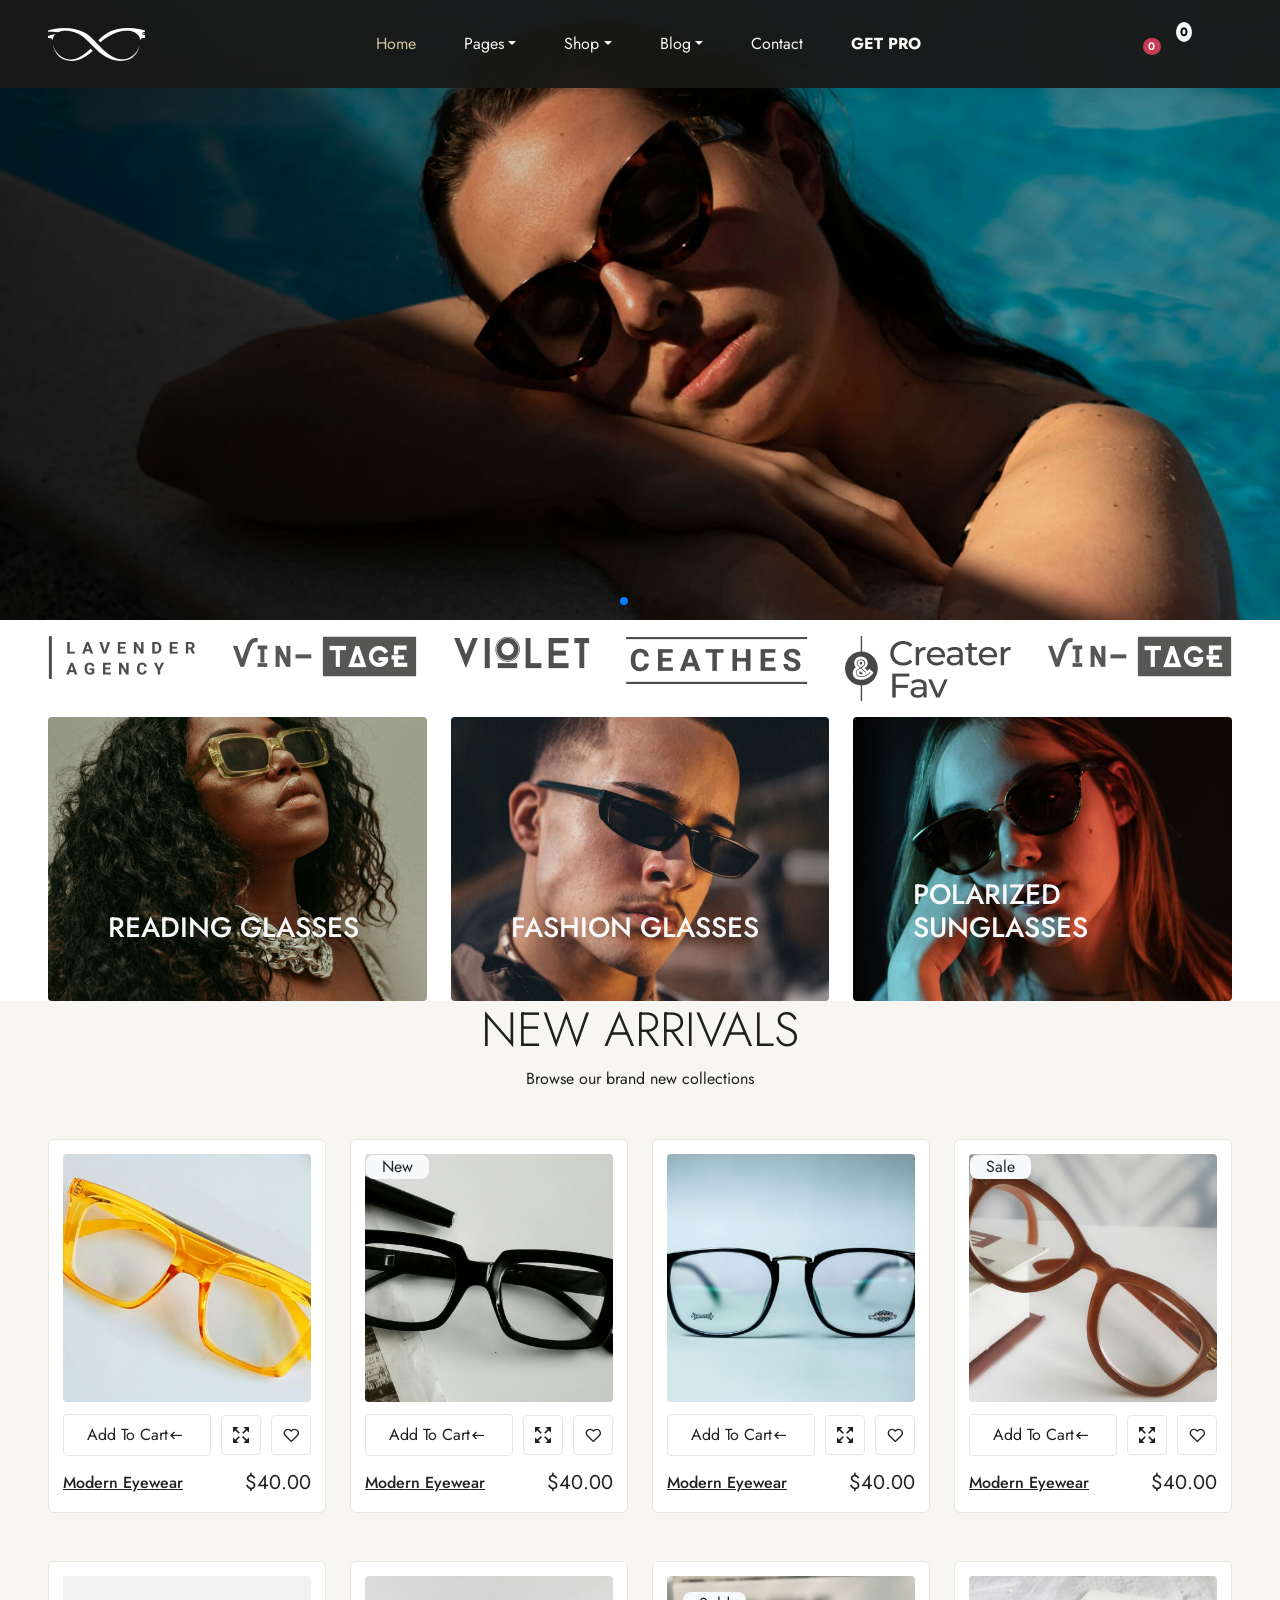
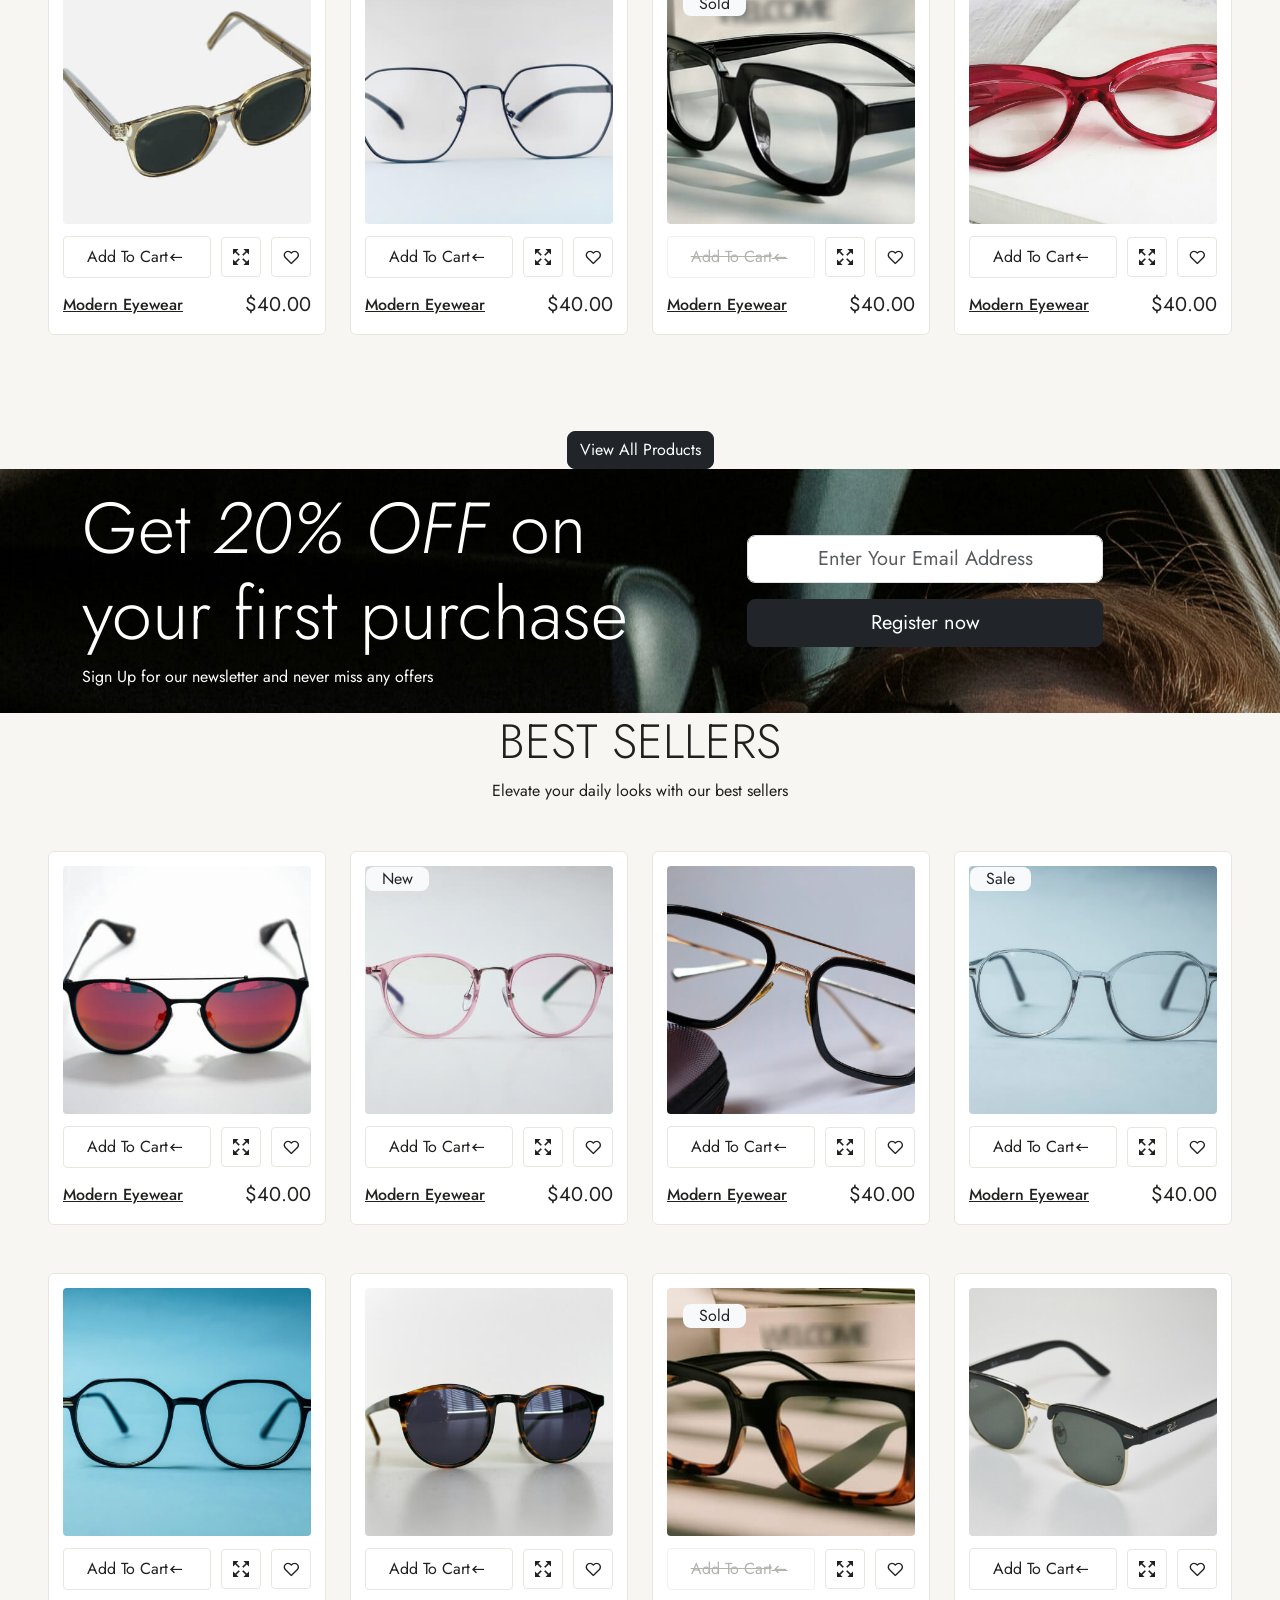
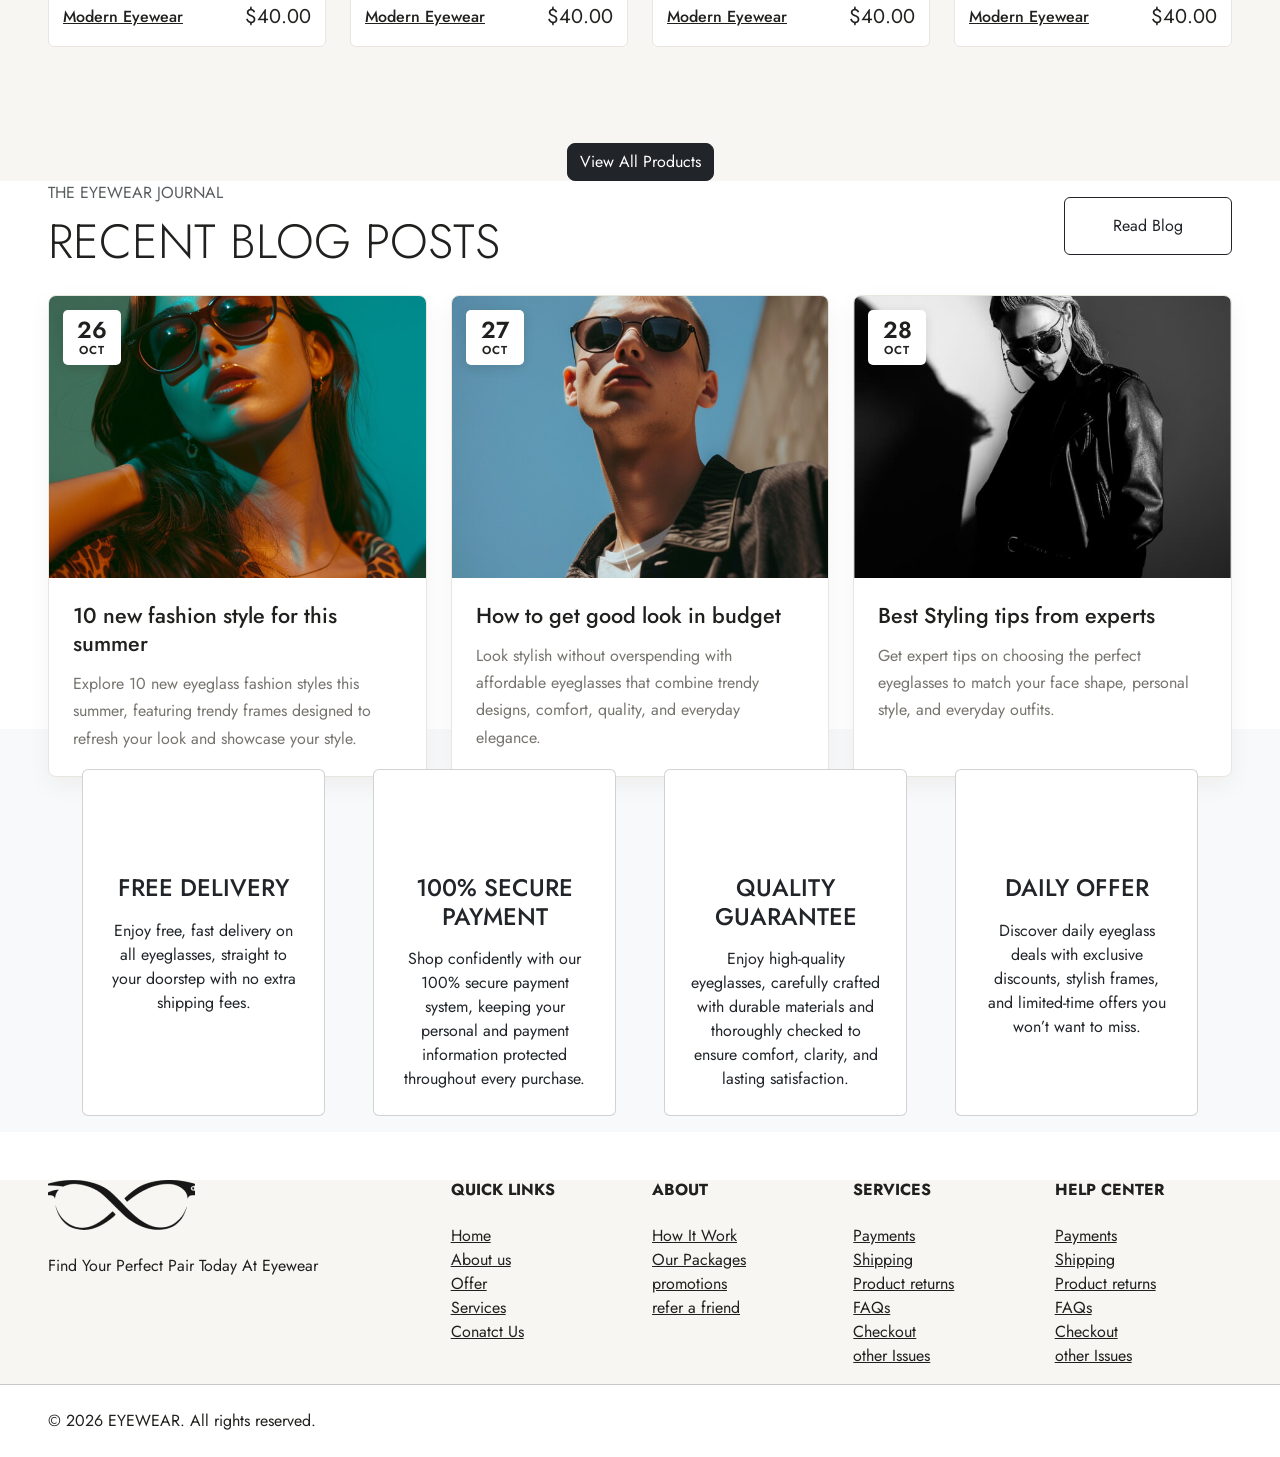
==== index.html @ 6cc141a1 "Refactor code structure for improved readability and maintainability" ====
<!DOCTYPE html>
<html lang="en">

<head>
  <title>Eyewear - eCommerce Eyewear Store HTML Website Template</title>
  <meta charset="utf-8">
  <meta http-equiv="X-UA-Compatible" content="IE=edge">
  <meta name="viewport" content="width=device-width, initial-scale=1.0">
  <meta name="format-detection" content="telephone=no">
  <meta name="apple-mobile-web-app-capable" content="yes">
  <meta name="author" content="templatesjungle">
  <meta name="keywords" content="website templates">
  <meta name="description" content="website templates">
<link rel="stylesheet" href="https://cdn.jsdelivr.net/npm/swiper@9/swiper-bundle.min.css" />

<link rel="stylesheet" type="text/css" href="icomoon/icomoon.css">

<link href="https://cdn.jsdelivr.net/npm/bootstrap@5.3.0-alpha3/dist/css/bootstrap.min.css" rel="stylesheet"
  integrity="sha384-KK94CHFLLe+nY2dmCWGMq91rCGa5gtU4mk92HdvYe+M/SXH301p5ILy+dN9+nJOZ" crossorigin="anonymous">

<link rel="stylesheet" type="text/css" href="css/vendor.css">
<link rel="stylesheet" type="text/css" href="style.css">

<link rel="preconnect" href="https://fonts.googleapis.com">
<link rel="preconnect" href="https://fonts.gstatic.com" crossorigin>
<link href="https://fonts.googleapis.com/css2?family=Jost:ital,wght@0,100..900;1,100..900&family=Marcellus&display=swap"
  rel="stylesheet">

</head>

<body>

  <svg xmlns="http://www.w3.org/2000/svg" style="display: none;">
    <defs>
      <symbol xmlns="http://www.w3.org/2000/svg" id="link" viewBox="0 0 24 24">
        <path fill="currentColor"
          d="M12 19a1 1 0 1 0-1-1a1 1 0 0 0 1 1Zm5 0a1 1 0 1 0-1-1a1 1 0 0 0 1 1Zm0-4a1 1 0 1 0-1-1a1 1 0 0 0 1 1Zm-5 0a1 1 0 1 0-1-1a1 1 0 0 0 1 1Zm7-12h-1V2a1 1 0 0 0-2 0v1H8V2a1 1 0 0 0-2 0v1H5a3 3 0 0 0-3 3v14a3 3 0 0 0 3 3h14a3 3 0 0 0 3-3V6a3 3 0 0 0-3-3Zm1 17a1 1 0 0 1-1 1H5a1 1 0 0 1-1-1v-9h16Zm0-11H4V6a1 1 0 0 1 1-1h1v1a1 1 0 0 0 2 0V5h8v1a1 1 0 0 0 2 0V5h1a1 1 0 0 1 1 1ZM7 15a1 1 0 1 0-1-1a1 1 0 0 0 1 1Zm0 4a1 1 0 1 0-1-1a1 1 0 0 0 1 1Z" />
      </symbol>
      <symbol xmlns="http://www.w3.org/2000/svg" id="arrow-right" viewBox="0 0 24 24">
        <path fill="currentColor"
          d="M17.92 11.62a1 1 0 0 0-.21-.33l-5-5a1 1 0 0 0-1.42 1.42l3.3 3.29H7a1 1 0 0 0 0 2h7.59l-3.3 3.29a1 1 0 0 0 0 1.42a1 1 0 0 0 1.42 0l5-5a1 1 0 0 0 .21-.33a1 1 0 0 0 0-.76Z" />
      </symbol>
      <symbol xmlns="http://www.w3.org/2000/svg" id="category" viewBox="0 0 24 24">
        <path fill="currentColor"
          d="M19 5.5h-6.28l-.32-1a3 3 0 0 0-2.84-2H5a3 3 0 0 0-3 3v13a3 3 0 0 0 3 3h14a3 3 0 0 0 3-3v-10a3 3 0 0 0-3-3Zm1 13a1 1 0 0 1-1 1H5a1 1 0 0 1-1-1v-13a1 1 0 0 1 1-1h4.56a1 1 0 0 1 .95.68l.54 1.64a1 1 0 0 0 .95.68h7a1 1 0 0 1 1 1Z" />
      </symbol>
      <symbol xmlns="http://www.w3.org/2000/svg" id="calendar" viewBox="0 0 24 24">
        <path fill="currentColor"
          d="M19 4h-2V3a1 1 0 0 0-2 0v1H9V3a1 1 0 0 0-2 0v1H5a3 3 0 0 0-3 3v12a3 3 0 0 0 3 3h14a3 3 0 0 0 3-3V7a3 3 0 0 0-3-3Zm1 15a1 1 0 0 1-1 1H5a1 1 0 0 1-1-1v-7h16Zm0-9H4V7a1 1 0 0 1 1-1h2v1a1 1 0 0 0 2 0V6h6v1a1 1 0 0 0 2 0V6h2a1 1 0 0 1 1 1Z" />
      </symbol>
      <symbol xmlns="http://www.w3.org/2000/svg" id="heart" viewBox="0 0 24 24">
        <path fill="currentColor"
          d="M20.16 4.61A6.27 6.27 0 0 0 12 4a6.27 6.27 0 0 0-8.16 9.48l7.45 7.45a1 1 0 0 0 1.42 0l7.45-7.45a6.27 6.27 0 0 0 0-8.87Zm-1.41 7.46L12 18.81l-6.75-6.74a4.28 4.28 0 0 1 3-7.3a4.25 4.25 0 0 1 3 1.25a1 1 0 0 0 1.42 0a4.27 4.27 0 0 1 6 6.05Z" />
      </symbol>
      <symbol xmlns="http://www.w3.org/2000/svg" id="plus" viewBox="0 0 24 24">
        <path fill="currentColor"
          d="M19 11h-6V5a1 1 0 0 0-2 0v6H5a1 1 0 0 0 0 2h6v6a1 1 0 0 0 2 0v-6h6a1 1 0 0 0 0-2Z" />
      </symbol>
      <symbol xmlns="http://www.w3.org/2000/svg" id="minus" viewBox="0 0 24 24">
        <path fill="currentColor" d="M19 11H5a1 1 0 0 0 0 2h14a1 1 0 0 0 0-2Z" />
      </symbol>
      <symbol xmlns="http://www.w3.org/2000/svg" id="cart" viewBox="0 0 24 24">
        <path fill="currentColor"
          d="M8.5 19a1.5 1.5 0 1 0 1.5 1.5A1.5 1.5 0 0 0 8.5 19ZM19 16H7a1 1 0 0 1 0-2h8.491a3.013 3.013 0 0 0 2.885-2.176l1.585-5.55A1 1 0 0 0 19 5H6.74a3.007 3.007 0 0 0-2.82-2H3a1 1 0 0 0 0 2h.921a1.005 1.005 0 0 1 .962.725l.155.545v.005l1.641 5.742A3 3 0 0 0 7 18h12a1 1 0 0 0 0-2Zm-1.326-9l-1.22 4.274a1.005 1.005 0 0 1-.963.726H8.754l-.255-.892L7.326 7ZM16.5 19a1.5 1.5 0 1 0 1.5 1.5a1.5 1.5 0 0 0-1.5-1.5Z" />
      </symbol>
      <symbol xmlns="http://www.w3.org/2000/svg" id="check" viewBox="0 0 24 24">
        <path fill="currentColor"
          d="M18.71 7.21a1 1 0 0 0-1.42 0l-7.45 7.46l-3.13-3.14A1 1 0 1 0 5.29 13l3.84 3.84a1 1 0 0 0 1.42 0l8.16-8.16a1 1 0 0 0 0-1.47Z" />
      </symbol>
      <symbol xmlns="http://www.w3.org/2000/svg" id="trash" viewBox="0 0 24 24">
        <path fill="currentColor"
          d="M10 18a1 1 0 0 0 1-1v-6a1 1 0 0 0-2 0v6a1 1 0 0 0 1 1ZM20 6h-4V5a3 3 0 0 0-3-3h-2a3 3 0 0 0-3 3v1H4a1 1 0 0 0 0 2h1v11a3 3 0 0 0 3 3h8a3 3 0 0 0 3-3V8h1a1 1 0 0 0 0-2ZM10 5a1 1 0 0 1 1-1h2a1 1 0 0 1 1 1v1h-4Zm7 14a1 1 0 0 1-1 1H8a1 1 0 0 1-1-1V8h10Zm-3-1a1 1 0 0 0 1-1v-6a1 1 0 0 0-2 0v6a1 1 0 0 0 1 1Z" />
      </symbol>
      <symbol xmlns="http://www.w3.org/2000/svg" id="star-outline" viewBox="0 0 15 15">
        <path fill="none" stroke="currentColor" stroke-linecap="round" stroke-linejoin="round"
          d="M7.5 9.804L5.337 11l.413-2.533L4 6.674l2.418-.37L7.5 4l1.082 2.304l2.418.37l-1.75 1.793L9.663 11L7.5 9.804Z" />
      </symbol>
      <symbol xmlns="http://www.w3.org/2000/svg" id="star-solid" viewBox="0 0 15 15">
        <path fill="currentColor"
          d="M7.953 3.788a.5.5 0 0 0-.906 0L6.08 5.85l-2.154.33a.5.5 0 0 0-.283.843l1.574 1.613l-.373 2.284a.5.5 0 0 0 .736.518l1.92-1.063l1.921 1.063a.5.5 0 0 0 .736-.519l-.373-2.283l1.574-1.613a.5.5 0 0 0-.283-.844L8.921 5.85l-.968-2.062Z" />
      </symbol>
      <symbol xmlns="http://www.w3.org/2000/svg" id="search" viewBox="0 0 24 24">
        <path fill="currentColor"
          d="M21.71 20.29L18 16.61A9 9 0 1 0 16.61 18l3.68 3.68a1 1 0 0 0 1.42 0a1 1 0 0 0 0-1.39ZM11 18a7 7 0 1 1 7-7a7 7 0 0 1-7 7Z" />
      </symbol>
      <symbol xmlns="http://www.w3.org/2000/svg" id="user" viewBox="0 0 24 24">
        <path fill="currentColor"
          d="M15.71 12.71a6 6 0 1 0-7.42 0a10 10 0 0 0-6.22 8.18a1 1 0 0 0 2 .22a8 8 0 0 1 15.9 0a1 1 0 0 0 1 .89h.11a1 1 0 0 0 .88-1.1a10 10 0 0 0-6.25-8.19ZM12 12a4 4 0 1 1 4-4a4 4 0 0 1-4 4Z" />
      </symbol>
      <symbol xmlns="http://www.w3.org/2000/svg" id="close" viewBox="0 0 15 15">
        <path fill="currentColor"
          d="M7.953 3.788a.5.5 0 0 0-.906 0L6.08 5.85l-2.154.33a.5.5 0 0 0-.283.843l1.574 1.613l-.373 2.284a.5.5 0 0 0 .736.518l1.92-1.063l1.921 1.063a.5.5 0 0 0 .736-.519l-.373-2.283l1.574-1.613a.5.5 0 0 0-.283-.844L8.921 5.85l-.968-2.062Z" />
      </symbol>

    </defs>
  </svg>

  <div class="preloader-wrapper">
    <div class="preloader">
    </div>
  </div>

  <!-- Shopping Cart -->
  <div class="offcanvas offcanvas-end" data-bs-scroll="true" tabindex="-1" id="offcanvasCart"
    aria-labelledby="cart-title">
    <div class="offcanvas-header justify-content-center">
      <button type="button" class="btn-close" data-bs-dismiss="offcanvas" aria-label="Close"></button>
    </div>
    <div class="offcanvas-body">
      <div class="order-md-last">
        <h4 class="d-flex justify-content-between align-items-center mb-4">
          <span id="cart-title" class="text-primary">Your cart</span>
          <span id="cart-count" class="badge bg-primary rounded-circle" aria-label="0 items in cart">0</span>
        </h4>

        <!-- JavaScript will insert cart items here -->
        <ul id="cart-items" class="list-group mb-4"></ul>

        <div class="d-flex justify-content-between mb-3">
          <span class="fw-bold">Total (USD)</span>
          <strong id="cart-total">$0.00</strong>
        </div>

        <button id="checkout-btn" class="w-100 btn btn-dark" type="button">Continue to checkout</button>
      </div>
    </div>
  </div>

  <!-- Simple test payment modal. This does NOT charge a real card. -->
  <div class="modal fade" id="paymentModal" tabindex="-1" aria-labelledby="paymentModalLabel" aria-hidden="true">
    <div class="modal-dialog modal-dialog-centered">
      <div class="modal-content">
        <div class="modal-header">
          <h5 class="modal-title" id="paymentModalLabel">Test Payment</h5>
          <button type="button" class="btn-close" data-bs-dismiss="modal" aria-label="Close"></button>
        </div>
        <div class="modal-body">
          <p class="payment-summary mb-4">
            <span>Amount to pay</span>
            <strong id="payment-total">$0.00</strong>
          </p>
          <label for="payment-amount" class="form-label">Enter payment amount</label>
          <div class="payment-amount-field">
            <span aria-hidden="true">$</span>
            <input type="number" id="payment-amount" class="form-control" min="0.01" step="0.01"
              placeholder="0.00" inputmode="decimal">
          </div>
          <small class="payment-hint text-body-secondary">Test mode: payment succeeds only when the amount exactly matches the cart total.</small>
          <p id="payment-feedback" class="mt-3 mb-0" role="status" aria-live="polite" hidden></p>
        </div>
        <div class="modal-footer">
          <button type="button" class="btn btn-secondary" data-bs-dismiss="modal">Cancel</button>
          <button type="button" id="pay-btn" class="btn btn-dark">Make Payment</button>
        </div>
      </div>
    </div>
  </div>

  <div class="modal fade" id="imageZoomModal" tabindex="-1" aria-labelledby="imageZoomModalLabel" aria-hidden="true">
    <div class="modal-dialog modal-dialog-centered modal-xl">
      <div class="modal-content image-zoom-content">
        <div class="modal-header">
          <h5 class="modal-title" id="imageZoomModalLabel">Product image</h5>
          <button type="button" class="btn-close btn-close-white" data-bs-dismiss="modal" aria-label="Close"></button>
        </div>
        <div class="modal-body">
          <img id="zoomed-product-image" src="" alt="">
        </div>
      </div>
    </div>
  </div>

  <div class="offcanvas offcanvas-end" data-bs-scroll="true" tabindex="-1" id="offcanvasSearch"
    aria-labelledby="Search">
    <div class="offcanvas-header justify-content-center">
      <button type="button" class="btn-close" data-bs-dismiss="offcanvas" aria-label="Close"></button>
    </div>
    <div class="offcanvas-body">

      <div class="order-md-last">
        <h4 class="text-primary text-uppercase mb-3">
          Search
        </h4>
        <div class="search-bar border rounded-2 border-dark-subtle">
          <form id="search-form" class="text-center d-flex align-items-center" action="" method="">
            <input type="text" class="form-control border-0 bg-transparent" placeholder="Search Here" />
            <iconify-icon icon="tabler:search" class="fs-4 me-3"></iconify-icon>
          </form>
        </div>
      </div>
    </div>
  </div>


  <nav class="main-menu d-flex navbar fixed-top navbar-expand-lg py-4 ">
    <div class="container-fluid px-md-5">
      <div class="main-logo d-lg-none">
        <a href="index.html">
          <img src="images/logo.png" alt="logo" class="img-fluid">
        </a>
      </div>

      <button class="navbar-toggler border-0 shadow-none " type="button" data-bs-toggle="offcanvas"
        data-bs-target="#offcanvasNavbar" aria-controls="offcanvasNavbar">
        <span class="navbar-toggler-icon"></span>
      </button>

      <div class="offcanvas offcanvas-end bg-black" tabindex="-1" id="offcanvasNavbar"
        aria-labelledby="offcanvasNavbarLabel">

        <div class="offcanvas-header justify-content-center">
          <button type="button" class="btn-close btn-close-white" data-bs-dismiss="offcanvas"
            aria-label="Close"></button>
        </div>

        <div class="offcanvas-body justify-content-between align-items-center">

          <div class="main-logo">
            <a href="index.html">
              <img src="images/logo.png" alt="logo" class="img-fluid">
            </a>
          </div>

          <ul class="navbar-nav menu-list list-unstyled d-flex gap-md-3 ps-lg-5 mb-0">
            <li class="nav-item">
              <a href="index.html" class="nav-link mx-2 active">Home</a>
            </li>
            <li class="nav-item dropdown">
              <a class="nav-link mx-2 dropdown-toggle" role="button" id="pages-menu" data-bs-toggle="dropdown"
                aria-expanded="false">Pages</a>
              <ul class="dropdown-menu p-3 p-lg-0" aria-labelledby="pages-menu">
                <li><a href="about.html" class="dropdown-item">About Us<span
                      class="badge bg-secondary-subtle text-dark ms-2">PRO</span></a></li>
                <li><a href="cart.html" class="dropdown-item">Cart<span
                      class="badge bg-secondary-subtle text-dark ms-2">PRO</span></a></li>
                <li><a href="wishlist.html" class="dropdown-item">Wishlist<span
                      class="badge bg-secondary-subtle text-dark ms-2">PRO</span></a></li>
                <li><a href="checkout.html" class="dropdown-item">Checkout<span
                      class="badge bg-secondary-subtle text-dark ms-2">PRO</span></a></li>
                <li><a href="contact.html" class="dropdown-item">Contact<span
                      class="badge bg-secondary-subtle text-dark ms-2">PRO</span></a></li>
                <li><a href="faqs.html" class="dropdown-item">FAQs<span
                      class="badge bg-secondary-subtle text-dark ms-2">PRO</span></a></li>
                <li><a href="account.html" class="dropdown-item">Account<span
                      class="badge bg-secondary-subtle text-dark ms-2">PRO</span></a></li>
                <li><a href="thank-you.html" class="dropdown-item">Thankyou<span
                      class="badge bg-secondary-subtle text-dark ms-2">PRO</span></a></li>
                <li><a href="error.html" class="dropdown-item">Error 404<span
                      class="badge bg-secondary-subtle text-dark ms-2">PRO</span></a></li>
                <li><a href="styles.html" class="dropdown-item">Styles<span
                      class="badge bg-secondary-subtle text-dark ms-2">PRO</span></a></li>
              </ul>
            </li>
            <li class="nav-item dropdown">
              <a class="nav-link mx-2 dropdown-toggle" role="button" id="shop-menu" data-bs-toggle="dropdown"
                aria-expanded="false">Shop</a>
              <ul class="dropdown-menu p-3 p-lg-0" aria-labelledby="shop-menu">
                <li><a href="shop.html" class="dropdown-item">Shop<span
                      class="badge bg-secondary-subtle text-dark ms-2">PRO</span></a></li>
                <li><a href="single-product.html" class="dropdown-item">Single Product<span
                      class="badge bg-secondary-subtle text-dark ms-2">PRO</span></a></li>
              </ul>
            </li>
            <li class="nav-item dropdown">
              <a class="nav-link mx-2 dropdown-toggle" role="button" id="blog-menu" data-bs-toggle="dropdown"
                aria-expanded="false">Blog</a>
              <ul class="dropdown-menu p-3 p-lg-0" aria-labelledby="blog-menu">
                <li><a href="blog.html" class="dropdown-item">Blog<span
                      class="badge bg-secondary-subtle text-dark ms-2">PRO</span></a></li>
                <li><a href="single-post.html" class="dropdown-item">Single Post<span
                      class="badge bg-secondary-subtle text-dark ms-2">PRO</span></a></li>
              </ul>
            </li>

            <li class="nav-item">
              <a href="contact.html" class="nav-link mx-2">Contact</a>
            </li>
            <li class="nav-item">
              <a href="https://templatesjungle.gumroad.com/l/eyewear-eyeglasses-ecommerce-website-template"
                class="nav-link fw-bold mx-2" target="_blank">GET PRO</a>
            </li>
          </ul>

          <div class="d-none d-lg-flex justify-content-end">
            <ul class="d-flex justify-content-end list-unstyled m-0">
              <li class="lh-1">
                <a href="account.html" class="mx-3">
                  <iconify-icon icon="healthicons:person" class="fs-4 text-light"></iconify-icon>
                </a>
              </li>
              <li class="lh-1">
                <a href="wishlist.html" class="mx-3 wishlist-count-link" aria-label="Wishlist: 0 items">
                  <iconify-icon icon="mdi:heart" class="fs-4 text-light"></iconify-icon>
                  <span class="wishlist-count-badge" aria-hidden="true">0</span>
                </a>
              </li>

              <li class="lh-1">
                <a href="#" class="mx-3" data-bs-toggle="offcanvas" data-bs-target="#offcanvasCart"
                  aria-controls="offcanvasCart">
                  <iconify-icon icon="mdi:cart" class="fs-4 text-light position-relative"></iconify-icon>
                  <span class="position-absolute translate-middle badge rounded-circle text-black bg-light p-1 cart-count-badge"
                    aria-label="0 items in cart">
                    0
                  </span>
                </a>
              </li>

              <li class="lh-1">
                <a href="#" class="mx-3" data-bs-toggle="offcanvas" data-bs-target="#offcanvasSearch"
                  aria-controls="offcanvasSearch">
                  <iconify-icon icon="tabler:search" class="fs-4 text-light"></iconify-icon>
                </a>
              </li>

            </ul>

          </div>

        </div>
      </div>

    </div>
    <div class="container-fluid px-md-5 d-lg-none">

      <ul class="d-flex justify-content-end list-unstyled m-0 mt-4">
        <li class="lh-1">
          <a href="account.html" class="me-4">
            <iconify-icon icon="healthicons:person" class="fs-4 text-light"></iconify-icon>
          </a>
        </li>
        <li class="lh-1">
          <a href="wishlist.html" class="me-4 wishlist-count-link" aria-label="Wishlist: 0 items">
            <iconify-icon icon="mdi:heart" class="fs-4 text-light"></iconify-icon>
            <span class="wishlist-count-badge" aria-hidden="true">0</span>
          </a>
        </li>

        <li class="lh-1">
          <a href="#" class="me-4" data-bs-toggle="offcanvas" data-bs-target="#offcanvasCart"
            aria-controls="offcanvasCart">
            <iconify-icon icon="mdi:cart" class="fs-4 text-light position-relative"></iconify-icon>
            <span class="position-absolute translate-middle badge rounded-circle text-black bg-light p-1 cart-count-badge"
              aria-label="0 items in cart">
              0
            </span>
          </a>
        </li>

        <li class="lh-1">
          <a href="#" class="me-4" data-bs-toggle="offcanvas" data-bs-target="#offcanvasSearch"
            aria-controls="offcanvasSearch">
            <iconify-icon icon="tabler:search" class="fs-4 text-light"></iconify-icon>
          </a>
        </li>

      </ul>

    </div>
  </nav>

  <section id="hero">
    <div class="swiper slideshow">
      <div class="swiper-wrapper">
        <div class="swiper-slide" style="background-image:url(images/banner1.jpg);">
          <div class="container-fluid px-5 padding-large">
            <div class="row">
              <div class="text-center" data-aos="fade-up" data-aos-delay="300">
                <h2 class="display-1 text-uppercase text-white mt-3">Frame Your Style</h2>
                <p class="text-capitalize text-white fs-5 mb-4">Elevate Your Looks with Spectacular Shades</p>
                <a href="#" class="btn btn-outline-light btn-wrap">
                  Start Shopping
                </a>
              </div>
            </div>
          </div>
        </div>
        <div class="swiper-slide" style="background-image:url(images/banner2.jpg);">
          <div class="container-fluid px-5 padding-large">
            <div class="row">
              <div class="text-center" data-aos="fade-up" data-aos-delay="600">
                <h2 class="display-1 text-uppercase text-white mt-3">Frame Your Style</h2>
                <p class="text-capitalize text-white fs-5 mb-4">Elevate Your Looks with Spectacular Shades</p>
                <a href="#" class="btn btn-outline-light btn-wrap">
                  Start Shopping
                </a>
              </div>
            </div>
          </div>
        </div>
        <div class="swiper-slide" style="background-image:url(images/banner3.jpg);">
          <div class="container-fluid px-5 padding-large">
            <div class="row">
              <div class="text-center" data-aos="fade-up" data-aos-delay="900">
                <h2 class="display-1 text-uppercase text-white mt-3">Frame Your Style</h2>
                <p class="text-capitalize text-white fs-5 mb-4">Elevate Your Looks with Spectacular Shades</p>
                <a href="#" class="btn btn-outline-light btn-wrap">
                  Start Shopping
                </a>
              </div>
            </div>
          </div>
        </div>
      </div>
      <div class="swiper-pagination swiper-pagination-slideshow "></div>

    </div>
  </section>

  <section class="logo-bar">
    <div class="container-fluid px-3 px-md-5 padding-medium">
      <div class="row ">
        <div class="logo-content d-flex flex-wrap justify-content-between">
          <a href="#"> <img src="images/logo1.png" alt="logo" class="logo-image img-fluid my-3"> </a>
          <a href="#"> <img src="images/logo2.png" alt="logo" class="logo-image img-fluid my-3"> </a>
          <a href="#"> <img src="images/logo3.png" alt="logo" class="logo-image img-fluid my-3"> </a>
          <a href="#"> <img src="images/logo4.png" alt="logo" class="logo-image img-fluid my-3"> </a>
          <a href="#"> <img src="images/logo5.png" alt="logo" class="logo-image img-fluid my-3"> </a>
          <a href="#"> <img src="images/logo2.png" alt="logo" class="logo-image img-fluid my-3"> </a>

        </div>
      </div>
    </div>
  </section>

  <section id="category" class="">
    <div class="container-fluid px-3 px-md-5">
      <div class="row">

        <div class="col-md-4 position-relative">
          <div class="z-1 position-absolute bottom-0 start-0 m-3 m-lg-5 ps-4 text-white">
            <h3 class="text-light text-uppercase">Reading Glasses</h3>
          </div>
          <div class="image-holder zoom-effect">
            <a href="single-post.html">
              <img src="images/category1.jpg" alt="img" class="post-image img-fluid">
            </a>
          </div>
        </div>
        <div class="col-md-4 position-relative ">
          <div class="z-1 position-absolute bottom-0 start-0 m-3 m-lg-5 ps-4 text-white">
            <h3 class="text-light text-uppercase">Fashion Glasses</h3>
          </div>
          <div class="image-holder zoom-effect">
            <a href="single-post.html">
              <img src="images/category3.jpg" alt="img" class="post-image img-fluid">
            </a>
          </div>
        </div>
        <div class="col-md-4 position-relative">
          <div class="z-1 position-absolute bottom-0 start-0 m-3 m-lg-5 ps-4 text-white">
            <h3 class="text-light text-uppercase">Polarized Sunglasses</h3>
          </div>
          <div class="image-holder zoom-effect">
            <a href="single-post.html">
              <img src="images/category2.jpg" alt="img" class="post-image img-fluid">
            </a>
          </div>
        </div>

      </div>
    </div>
  </section>

  <section id="new-arrival" class="product-store">
    <div class="container-fluid px-3 px-md-5 padding-medium">
      <h2 class="display-5 fw-light text-uppercase text-center">New Arrivals</h2>
      <p class="text-center mb-4">Browse our brand new collections</p>
      <div class="row">
        <div class="col-md-6 col-lg-3 my-4">
          <div class="product-item">
            <div class="image-holder">
              <img src="images/item15.jpg" alt="Eyewear frames" class="product-image img-fluid">
            </div>
            <div class="cart-concern">
              <div class="cart-button d-flex justify-content-between align-items-center">
                <a href="#" class="btn-wrap cart-link d-flex align-items-center text-capitalize fs-6 ">add to cart <i
                    class="icon icon-arrow-io pe-1"></i>
                </a>
                <a href="single-product.html" class="view-btn mt-1">
                  <i class="icon icon-screen-full"></i>
                </a>
                <a href="#" class="wishlist-btn mt-1">
                  <i class="icon icon-heart"></i>
                </a>
              </div>
            </div>
            <div class="product-detail d-flex justify-content-between align-items-center mt-2">
              <h5 class="product-title mb-0">
                <a href="single-product.html">Modern Eyewear</a>
              </h5>
              <p class="m-0 fs-5 fw-normal">$40.00</p>
            </div>
          </div>
        </div>
        <div class="col-md-6 col-lg-3 my-4">
          <div class="z-1 position-absolute rounded-3 m-3 px-3 py-0 fs-6 bg-light text-dark">
            New
          </div>
          <div class="product-item">
            <div class="image-holder">
              <img src="images/item14.jpg" alt="Eyewear frames" class="product-image img-fluid">
            </div>
            <div class="cart-concern">
              <div class="cart-button d-flex justify-content-between align-items-center">
                <a href="#" class="btn-wrap cart-link d-flex align-items-center text-capitalize fs-6 ">add to cart <i
                    class="icon icon-arrow-io pe-1"></i>
                </a>
                <a href="single-product.html" class="view-btn mt-1">
                  <i class="icon icon-screen-full"></i>
                </a>
                <a href="#" class="wishlist-btn mt-1">
                  <i class="icon icon-heart"></i>
                </a>
              </div>
            </div>
            <div class="product-detail d-flex justify-content-between align-items-center mt-2">
              <h5 class="product-title mb-0">
                <a href="single-product.html">Modern Eyewear</a>
              </h5>
              <p class="m-0 fs-5 fw-normal">$40.00</p>
            </div>
          </div>
        </div>
        <div class="col-md-6 col-lg-3 my-4">
          <div class="product-item">
            <div class="image-holder">
              <img src="images/item6.jpg" alt="Eyewear frames" class="product-image img-fluid">
            </div>
            <div class="cart-concern">
              <div class="cart-button d-flex justify-content-between align-items-center">
                <a href="#" class="btn-wrap cart-link d-flex align-items-center text-capitalize fs-6 ">add to cart <i
                    class="icon icon-arrow-io pe-1"></i>
                </a>
                <a href="single-product.html" class="view-btn mt-1">
                  <i class="icon icon-screen-full"></i>
                </a>
                <a href="#" class="wishlist-btn mt-1">
                  <i class="icon icon-heart"></i>
                </a>
              </div>
            </div>
            <div class="product-detail d-flex justify-content-between align-items-center mt-2">
              <h5 class="product-title mb-0">
                <a href="single-product.html">Modern Eyewear</a>
              </h5>
              <p class="m-0 fs-5 fw-normal">$40.00</p>
            </div>
          </div>
        </div>
        <div class="col-md-6 col-lg-3 my-4">
          <div class="z-1 position-absolute rounded-3 m-3 px-3 bg-light text-dark">
            Sale
          </div>
          <div class="product-item">
            <div class="image-holder">
              <img src="images/item13.jpg" alt="Eyewear frames" class="product-image img-fluid">
            </div>
            <div class="cart-concern">
              <div class="cart-button d-flex justify-content-between align-items-center">
                <a href="#" class="btn-wrap cart-link d-flex align-items-center text-capitalize fs-6 ">add to cart <i
                    class="icon icon-arrow-io pe-1"></i>
                </a>
                <a href="single-product.html" class="view-btn mt-1">
                  <i class="icon icon-screen-full"></i>
                </a>
                <a href="#" class="wishlist-btn mt-1">
                  <i class="icon icon-heart"></i>
                </a>
              </div>
            </div>
            <div class="product-detail d-flex justify-content-between align-items-center mt-2">
              <h5 class="product-title mb-0">
                <a href="single-product.html">Modern Eyewear</a>
              </h5>
              <p class="m-0 fs-5 fw-normal">$40.00</p>
            </div>
          </div>
        </div>
        <div class="col-md-6 col-lg-3 my-4">
          <div class="product-item">
            <div class="image-holder">
              <img src="images/item1.jpg" alt="Eyewear frames" class="product-image img-fluid">
            </div>
            <div class="cart-concern">
              <div class="cart-button d-flex justify-content-between align-items-center">
                <a href="#" class="btn-wrap cart-link d-flex align-items-center text-capitalize fs-6 ">add to cart <i
                    class="icon icon-arrow-io pe-1"></i>
                </a>
                <a href="single-product.html" class="view-btn mt-1">
                  <i class="icon icon-screen-full"></i>
                </a>
                <a href="#" class="wishlist-btn mt-1">
                  <i class="icon icon-heart"></i>
                </a>
              </div>
            </div>
            <div class="product-detail d-flex justify-content-between align-items-center mt-2">
              <h5 class="product-title mb-0">
                <a href="single-product.html">Modern Eyewear</a>
              </h5>
              <p class="m-0 fs-5 fw-normal">$40.00</p>
            </div>
          </div>
        </div>
        <div class="col-md-6 col-lg-3 my-4">
          <div class="product-item">
            <div class="image-holder">
              <img src="images/item5.jpg" alt="Eyewear frames" class="product-image img-fluid">
            </div>
            <div class="cart-concern">
              <div class="cart-button d-flex justify-content-between align-items-center">
                <a href="#" class="btn-wrap cart-link d-flex align-items-center text-capitalize fs-6 ">add to cart <i
                    class="icon icon-arrow-io pe-1"></i>
                </a>
                <a href="single-product.html" class="view-btn mt-1">
                  <i class="icon icon-screen-full"></i>
                </a>
                <a href="#" class="wishlist-btn mt-1">
                  <i class="icon icon-heart"></i>
                </a>
              </div>
            </div>
            <div class="product-detail d-flex justify-content-between align-items-center mt-2">
              <h5 class="product-title mb-0">
                <a href="single-product.html">Modern Eyewear</a>
              </h5>
              <p class="m-0 fs-5 fw-normal">$40.00</p>
            </div>
          </div>
        </div>
        <div class="col-md-6 col-lg-3 my-4">
          <div class="product-item">
            <div class="z-1 position-absolute rounded-3 m-3 px-3 bg-light text-dark">
              Sold
            </div>
          
            <div class="image-holder">
              <img src="images/item12.jpg" alt="Eyewear frames" class="product-image img-fluid">
            </div>
            <div class="cart-concern">
              <div class="cart-button d-flex justify-content-between align-items-center">
                <a href="#" class="btn-wrap cart-link d-flex align-items-center text-capitalize fs-6 ">add to cart <i
                    class="icon icon-arrow-io pe-1"></i>
                </a>
                <a href="single-product.html" class="view-btn mt-1">
                  <i class="icon icon-screen-full"></i>
                </a>
                <a href="#" class="wishlist-btn mt-1">
                  <i class="icon icon-heart"></i>
                </a>
              </div>
            </div>
            <div class="product-detail d-flex justify-content-between align-items-center mt-2">
              <h5 class="product-title mb-0">
                <a href="single-product.html">Modern Eyewear</a>
              </h5>
              <p class="m-0 fs-5 fw-normal">$40.00</p>
            </div>
          </div>
        </div>
        <div class="col-md-6 col-lg-3 my-4">
          <div class="product-item">
            <div class="image-holder">
              <img src="images/item16.jpg" alt="Eyewear frames" class="product-image img-fluid">
            </div>
            <div class="cart-concern">
              <div class="cart-button d-flex justify-content-between align-items-center">
                <a href="#" class="btn-wrap cart-link d-flex align-items-center text-capitalize fs-6 ">add to cart <i
                    class="icon icon-arrow-io pe-1"></i>
                </a>
                <a href="single-product.html" class="view-btn mt-1">
                  <i class="icon icon-screen-full"></i>
                </a>
                <a href="#" class="wishlist-btn mt-1">
                  <i class="icon icon-heart"></i>
                </a>
              </div>
            </div>
            <div class="product-detail d-flex justify-content-between align-items-center mt-2">
              <h5 class="product-title mb-0">
                <a href="single-product.html">Modern Eyewear</a>
              </h5>
              <p class="m-0 fs-5 fw-normal">$40.00</p>
            </div>
          </div>
        </div>
      </div>
      <div class="text-center mt-5 pt-4">
        <button type="submit" class="btn btn-dark rounded-3">View All Products</button>
      </div>
    </div>
  </section>

  <section id="register" style="background-image:url(images/background-img.jpg);">
    <div class="container padding-medium">
      <div class="row banner-content align-items-center padding-medium">
        <div class="col-md-6">
          <h2 class="display-2 text-white mt-3">Get <span> <em>20% OFF</em> </span> on your first purchase</h2>
          <p class="text-white mb-4">Sign Up for our newsletter and never miss any offers</p>
        </div>
        <div class="col-md-4 offset-md-1">
          <form>
            <div class="mb-3">
              <input type="email" class="form-control form-control-lg rounded-3 text-center" name="email" id="email"
                placeholder="Enter Your Email Address">
            </div>
            <div class="d-grid gap-2">
              <button type="submit" class="btn btn-dark btn-lg rounded-3">Register now</button>
            </div>
          </form>
        </div>

      </div>
    </div>
  </section>

  <section id="best-seller" class="product-store">
    <div class="container-fluid px-3 px-md-5 padding-medium">
      <h2 class="display-5 fw-light text-uppercase text-center">Best Sellers</h2>
      <p class="text-center mb-4">Elevate your daily looks with our best sellers</p>
      <div class="row">
        <div class="col-md-6 col-lg-3 my-4">
          <div class="product-item">
            <div class="image-holder" style="width: 100%; height: 100%;">
              <img src="images/item2.jpg" alt="Eyewear frames" class="product-image img-fluid">
            </div>
            <div class="cart-concern">
              <div class="cart-button d-flex justify-content-between align-items-center">
                <a href="#" class="btn-wrap cart-link d-flex align-items-center text-capitalize fs-6 ">add to cart <i
                    class="icon icon-arrow-io pe-1"></i>
                </a>
                <a href="single-product.html" class="view-btn mt-1">
                  <i class="icon icon-screen-full"></i>
                </a>
                <a href="#" class="wishlist-btn mt-1">
                  <i class="icon icon-heart"></i>
                </a>
              </div>
            </div>
            <div class="product-detail d-flex justify-content-between align-items-center mt-2">
              <h5 class="product-title mb-0">
                <a href="single-product.html">Modern Eyewear</a>
              </h5>
              <p class="m-0 fs-5 fw-normal">$40.00</p>
            </div>
          </div>
        </div>
        <div class="col-md-6 col-lg-3 my-4">
          <div class="z-1 position-absolute rounded-3 m-3 px-3 py-0 fs-6 bg-light text-dark">
            New
          </div>
          <div class="product-item">
            <div class="image-holder">
              <img src="images/item9.jpg" alt="Eyewear frames" class="product-image img-fluid">
            </div>
            <div class="cart-concern">
              <div class="cart-button d-flex justify-content-between align-items-center">
                <a href="#" class="btn-wrap cart-link d-flex align-items-center text-capitalize fs-6 ">add to cart <i
                    class="icon icon-arrow-io pe-1"></i>
                </a>
                <a href="single-product.html" class="view-btn mt-1">
                  <i class="icon icon-screen-full"></i>
                </a>
                <a href="#" class="wishlist-btn mt-1">
                  <i class="icon icon-heart"></i>
                </a>
              </div>
            </div>
            <div class="product-detail d-flex justify-content-between align-items-center mt-2">
              <h5 class="product-title mb-0">
                <a href="single-product.html">Modern Eyewear</a>
              </h5>
              <p class="m-0 fs-5 fw-normal">$40.00</p>
            </div>
          </div>
        </div>
        <div class="col-md-6 col-lg-3 my-4">
          <div class="product-item">
            <div class="image-holder">
              <img src="images/item10.jpg" alt="Eyewear frames" class="product-image img-fluid">
            </div>
            <div class="cart-concern">
              <div class="cart-button d-flex justify-content-between align-items-center">
                <a href="#" class="btn-wrap cart-link d-flex align-items-center text-capitalize fs-6 ">add to cart <i
                    class="icon icon-arrow-io pe-1"></i>
                </a>
                <a href="single-product.html" class="view-btn mt-1">
                  <i class="icon icon-screen-full"></i>
                </a>
                <a href="#" class="wishlist-btn mt-1">
                  <i class="icon icon-heart"></i>
                </a>
              </div>
            </div>
            <div class="product-detail d-flex justify-content-between align-items-center mt-2">
              <h5 class="product-title mb-0">
                <a href="single-product.html">Modern Eyewear</a>
              </h5>
              <p class="m-0 fs-5 fw-normal">$40.00</p>
            </div>
          </div>
        </div>
        <div class="col-md-6 col-lg-3 my-4">
          <div class="z-1 position-absolute rounded-3 m-3 px-3 bg-light text-dark">
            Sale
          </div>
          <div class="product-item">
            <div class="image-holder">
              <img src="images/item8.jpg" alt="Eyewear frames" class="product-image img-fluid">
            </div>
            <div class="cart-concern">
              <div class="cart-button d-flex justify-content-between align-items-center">
                <a href="#" class="btn-wrap cart-link d-flex align-items-center text-capitalize fs-6 ">add to cart <i
                    class="icon icon-arrow-io pe-1"></i>
                </a>
                <a href="single-product.html" class="view-btn mt-1">
                  <i class="icon icon-screen-full"></i>
                </a>
                <a href="#" class="wishlist-btn mt-1">
                  <i class="icon icon-heart"></i>
                </a>
              </div>
            </div>
            <div class="product-detail d-flex justify-content-between align-items-center mt-2">
              <h5 class="product-title mb-0">
                <a href="single-product.html">Modern Eyewear</a>
              </h5>
              <p class="m-0 fs-5 fw-normal">$40.00</p>
            </div>
          </div>
        </div>
        <div class="col-md-6 col-lg-3 my-4">
          <div class="product-item">
            <div class="image-holder">
              <img src="images/item7.jpg" alt="Eyewear frames" class="product-image img-fluid">
            </div>
            <div class="cart-concern">
              <div class="cart-button d-flex justify-content-between align-items-center">
                <a href="#" class="btn-wrap cart-link d-flex align-items-center text-capitalize fs-6 ">add to cart <i
                    class="icon icon-arrow-io pe-1"></i>
                </a>
                <a href="single-product.html" class="view-btn mt-1">
                  <i class="icon icon-screen-full"></i>
                </a>
                <a href="#" class="wishlist-btn mt-1">
                  <i class="icon icon-heart"></i>
                </a>
              </div>
            </div>
            <div class="product-detail d-flex justify-content-between align-items-center mt-2">
              <h5 class="product-title mb-0">
                <a href="single-product.html">Modern Eyewear</a>
              </h5>
              <p class="m-0 fs-5 fw-normal">$40.00</p>
            </div>
          </div>
        </div>
        <div class="col-md-6 col-lg-3 my-4">
          <div class="product-item">
            <div class="image-holder">
              <img src="images/item4.jpg" alt="Eyewear frames" class="product-image img-fluid">
            </div>
            <div class="cart-concern">
              <div class="cart-button d-flex justify-content-between align-items-center">
                <a href="#" class="btn-wrap cart-link d-flex align-items-center text-capitalize fs-6 ">add to cart <i
                    class="icon icon-arrow-io pe-1"></i>
                </a>
                <a href="single-product.html" class="view-btn mt-1">
                  <i class="icon icon-screen-full"></i>
                </a>
                <a href="#" class="wishlist-btn mt-1">
                  <i class="icon icon-heart"></i>
                </a>
              </div>
            </div>
            <div class="product-detail d-flex justify-content-between align-items-center mt-2">
              <h5 class="product-title mb-0">
                <a href="single-product.html">Modern Eyewear</a>
              </h5>
              <p class="m-0 fs-5 fw-normal">$40.00</p>
            </div>
          </div>
        </div>
        <div class="col-md-6 col-lg-3 my-4">
          <div class="product-item">
            <div class="z-1 position-absolute rounded-3 m-3 px-3 bg-light text-dark">
              Sold
            </div>
            <div class="image-holder">
              <img src="images/item11.jpg" alt="Eyewear frames" class="product-image img-fluid">
            </div>
            <div class="cart-concern">
              <div class="cart-button d-flex justify-content-between align-items-center">
                <a href="#" class="btn-wrap cart-link d-flex align-items-center text-capitalize fs-6 ">add to cart <i
                    class="icon icon-arrow-io pe-1"></i>
                </a>
                <a href="single-product.html" class="view-btn mt-1">
                  <i class="icon icon-screen-full"></i>
                </a>
                <a href="#" class="wishlist-btn mt-1">
                  <i class="icon icon-heart"></i>
                </a>
              </div>
            </div>
            <div class="product-detail d-flex justify-content-between align-items-center mt-2">
              <h5 class="product-title mb-0">
                <a href="single-product.html">Modern Eyewear</a>
              </h5>
              <p class="m-0 fs-5 fw-normal">$40.00</p>
            </div>
          </div>
        </div>
        <div class="col-md-6 col-lg-3 my-4">
          <div class="product-item">
            <div class="image-holder">
              <img src="images/item3.jpg" alt="Eyewear frames" class="product-image img-fluid">
            </div>
            <div class="cart-concern">
              <div class="cart-button d-flex justify-content-between align-items-center">
                <a href="#" class="btn-wrap cart-link d-flex align-items-center text-capitalize fs-6 ">add to cart <i
                    class="icon icon-arrow-io pe-1"></i>
                </a>
                <a href="single-product.html" class="view-btn mt-1">
                  <i class="icon icon-screen-full"></i>
                </a>
                <a href="#" class="wishlist-btn mt-1">
                  <i class="icon icon-heart"></i>
                </a>
              </div>
            </div>
            <div class="product-detail d-flex justify-content-between align-items-center mt-2">
              <h5 class="product-title mb-0">
                <a href="single-product.html">Modern Eyewear</a>
              </h5>
              <p class="m-0 fs-5 fw-normal">$40.00</p>
            </div>
          </div>
        </div>

      </div>
      <div class="text-center mt-5 pt-4">
        <button type="submit" class="btn btn-dark rounded-3">View All Products</button>
      </div>
    </div>
  </section>

  <section id="blog" aria-labelledby="blog-heading">
    <div class="container-fluid px-3 px-md-5 padding-medium">
      <div class="section-header d-md-flex justify-content-between align-items-center mb-4">
        <div>
          <p class="text-uppercase text-body-secondary mb-2">The Eyewear Journal</p>
          <h2 id="blog-heading" class="display-5 fw-light text-uppercase mb-0">Recent Blog Posts</h2>
        </div>
        <a href="blog.html" class="btn btn-outline-dark py-3 px-5 mt-3 mt-md-0">
          Read Blog
        </a>
      </div>
      <div class="row g-4">
        <div class="col-md-4">
          <article class="card blog-card h-100">
            <div class="blog-image-wrap">
              <a href="single-post.html" aria-label="Read: 10 new fashion style for this summer">
                <img src="images/blog5.jpg" class="img-fluid" alt="Eyewear fashion inspiration">
              </a>
              <time class="blog-date" datetime="2026-10-26"><span>26</span><span>OCT</span></time>
            </div>
            <div class="card-body">
              <a href="single-post.html" class="blog-title-link">
                <h3 class="card-title">10 new fashion style for this summer</h3>
              </a>
              <p class="blog-paragraph fs-6 mb-0">Explore 10 new eyeglass fashion styles this summer, featuring trendy frames designed to refresh your look and showcase your style.</p>
            </div>
          </article>
        </div>
        <div class="col-md-4">
          <article class="card blog-card h-100">
            <div class="blog-image-wrap">
              <a href="single-post.html" aria-label="Read: How to get good look in budget">
                <img src="images/blog2.jpg" class="img-fluid" alt="Stylish eyeglasses at an affordable price">
              </a>
              <time class="blog-date" datetime="2026-10-27"><span>27</span><span>OCT</span></time>
            </div>
            <div class="card-body">
              <a href="single-post.html" class="blog-title-link">
                <h3 class="card-title">How to get good look in budget</h3>
              </a>
              <p class="blog-paragraph fs-6 mb-0">Look stylish without overspending with affordable eyeglasses that combine trendy designs, comfort, quality, and everyday elegance.</p>
            </div>
          </article>
        </div>
        <div class="col-md-4">
          <article class="card blog-card h-100">
            <div class="blog-image-wrap">
              <a href="single-post.html" aria-label="Read: Best Styling tips from experts">
                <img src="images/blog1.jpg" class="img-fluid" alt="Eyeglasses styled for everyday outfits">
              </a>
              <time class="blog-date" datetime="2026-10-28"><span>28</span><span>OCT</span></time>
            </div>
            <div class="card-body">
              <a href="single-post.html" class="blog-title-link">
                <h3 class="card-title">Best Styling tips from experts</h3>
              </a>
              <p class="blog-paragraph fs-6 mb-0">Get expert tips on choosing the perfect eyeglasses to match your face shape, personal style, and everyday outfits.</p>
            </div>
          </article>
        </div>
      </div>
    </div>
  </section>

  <section id="service" class="bg-light padding-medium">
    <div class="container">
      <div class="row g-md-5 pt-4">
        <div class="col-md-3 my-3">
          <div class="card">
            <div>
              <iconify-icon class="service-icon text-black display-4" icon="ci:shopping-cart-02"></iconify-icon>
            </div>
            <h4 class="text-uppercase py-3 m-0">Free Delivery</h4>
              <div class="card-text">
                <p class="blog-paragraph fs-6">Enjoy free, fast delivery on all eyeglasses, straight to your doorstep with no extra shipping fees.</p>
              </div>
          </div>
        </div>
        <div class="col-md-3 my-3">
          <div class="card">
            <div>
              <iconify-icon class="service-icon text-black display-4" icon="tdesign:secured"></iconify-icon>
            </div>
            <h4 class="text-uppercase py-3 m-0">100% secure payment</h4>
              <div class="card-text">
                <p class="blog-paragraph fs-6">Shop confidently with our 100% secure payment system, keeping your personal and payment information protected throughout every purchase.</p>
              </div>
          </div>
        </div>
        <div class="col-md-3 my-3">
          <div class="card">
            <div>
              <iconify-icon class="service-icon text-black display-4" icon="la:award"></iconify-icon>
            </div>
            <h4 class="text-uppercase py-3 m-0">Quality guarantee</h4>
              <div class="card-text">
                <p class="blog-paragraph fs-6">Enjoy high-quality eyeglasses, carefully crafted with durable materials and thoroughly checked to ensure comfort, clarity, and lasting satisfaction.</p>
              </div>
          </div>
        </div>
        <div class="col-md-3 my-3">
          <div class="card">
            <div>
              <iconify-icon class="service-icon text-black display-4" icon="solar:dollar-outline"></iconify-icon>
            </div>
            <h4 class="text-uppercase py-3 m-0">Daily Offer</h4>
              <div class="card-text">
                <p class="blog-paragraph fs-6">Discover daily eyeglass deals with exclusive discounts, stylish frames, and limited-time offers you won’t want to miss.</p>
              </div>
          </div>
        </div>

      </div>
    </div>
  </section>

  <footer id="footer">
    <div class="container-fluid px-3 px-md-5  padding-medium">
      <div class="row mt-5">
        <div class="col-md-4">
          <div class="footer-menu">
            <img src="images/logo-dark.png" alt="logo">
            <p class="mt-4">Find Your Perfect Pair Today At Eyewear</p>
            <div class="social-links mt-4">
              <ul class="d-flex list-unstyled gap-3">
                <li class="social">
                  <a href="#">
                    <iconify-icon class="social-icon fs-4  me-4" icon="ri:facebook-fill"></iconify-icon>
                  </a>
                </li>
                <li class="social">
                  <a href="#">
                    <iconify-icon class="social-icon fs-4  me-4" icon="ri:twitter-fill"></iconify-icon>
                  </a>
                </li>
                <li class="social">
                  <a href="#">
                    <iconify-icon class="social-icon fs-4  me-4" icon="ri:pinterest-fill"></iconify-icon>
                  </a>
                </li>
                <li class="social">
                  <a href="#">
                    <iconify-icon class="social-icon fs-4  me-4" icon="ri:instagram-fill"></iconify-icon>
                  </a>
                </li>
                <li class="social">
                  <a href="#">
                    <iconify-icon class="social-icon fs-4  me-4" icon="ri:youtube-fill"></iconify-icon>
                  </a>
                </li>

              </ul>
            </div>
          </div>
        </div>
        <div class="col-md-2">
          <div class="footer-menu">
            <h6 class="text-uppercase fw-bold  mb-4">Quick Links</h6>
            <ul class="menu-list list-unstyled">
              <li class="menu-item">
                <a href="#" class="footer-link">Home</a>
              </li>
              <li class="menu-item">
                <a href="#" class="footer-link">About us</a>
              </li>
              <li class="menu-item">
                <a href="#" class="footer-link">Offer </a>
              </li>
              <li class="menu-item">
                <a href="#" class="footer-link">Services</a>
              </li>
              <li class="menu-item">
                <a href="#" class="footer-link">Conatct Us</a>
              </li>
            </ul>
          </div>
        </div>
        <div class="col-md-2">
          <div class="footer-menu">
            <h6 class="text-uppercase fw-bold  mb-4">About</h6>
            <ul class="menu-list list-unstyled">
              <li class="menu-item">
                <a href="#" class="footer-link">How It Work</a>
              </li>
              <li class="menu-item">
                <a href="#" class="footer-link">Our Packages</a>
              </li>
              <li class="menu-item">
                <a href="#" class="footer-link">promotions</a>
              </li>
              <li class="menu-item">
                <a href="#" class="footer-link">refer a friend</a>
              </li>
            </ul>
          </div>
        </div>
        <div class="col-md-2">
          <div class="footer-menu">
            <h6 class="text-uppercase fw-bold  mb-4">Services</h6>
            <ul class="menu-list list-unstyled">
              <li class="menu-item">
                <a href="#" class="footer-link">Payments</a>
              </li>
              <li class="menu-item">
                <a href="#" class="footer-link">Shipping</a>
              </li>
              <li class="menu-item">
                <a href="#" class="footer-link">Product returns </a>
              </li>
              <li class="menu-item">
                <a href="#" class="footer-link">FAQs</a>
              </li>
              <li class="menu-item">
                <a href="#" class="footer-link">Checkout</a>
              </li>
              <li class="menu-item">
                <a href="#" class="footer-link">other Issues</a>
              </li>
            </ul>
          </div>
        </div>
        <div class="col-md-2">
          <div class="footer-menu">
            <h6 class="text-uppercase fw-bold  mb-4">Help Center</h6>
            <ul class="menu-list list-unstyled">
              <li class="menu-item">
                <a href="#" class="footer-link">Payments</a>
              </li>
              <li class="menu-item">
                <a href="#" class="footer-link">Shipping</a>
              </li>
              <li class="menu-item">
                <a href="#" class="footer-link">Product returns </a>
              </li>
              <li class="menu-item">
                <a href="#" class="footer-link">FAQs</a>
              </li>
              <li class="menu-item">
                <a href="#" class="footer-link">Checkout</a>
              </li>
              <li class="menu-item">
                <a href="#" class="footer-link">other Issues</a>
              </li>
            </ul>
          </div>
        </div>

      </div>
    </div>
  </footer>

  <div id="footer-bottom">
    <hr class="m-0">
    <div class="container-fluid  px-3 px-md-5 py-2">
      <div class="row mt-3">
        <div class="col-md-6 copyright">
          <p class="secondary-font">© 2026 EYEWEAR. All rights reserved.</p>
        </div>
      </div>
    </div>
  </div>


  <script src="https://cdn.jsdelivr.net/npm/swiper@9/swiper-bundle.min.js"></script>
  <script src="https://cdn.jsdelivr.net/npm/bootstrap@5.3.0-alpha3/dist/js/bootstrap.bundle.min.js"
    integrity="sha384-ENjdO4Dr2bkBIFxQpeoTz1HIcje39Wm4jDKdf19U8gI4ddQ3GYNS7NTKfAdVQSZe"
    crossorigin="anonymous"></script>
  <script src="https://code.iconify.design/iconify-icon/1.0.7/iconify-icon.min.js"></script>
  <script src="script-cart-payment.js"></script>
</body>

</html>
---- icomoon/icomoon.css ----
@font-face {
  font-family: 'icomoon';
  src:  url('fonts/icomoon.eot?y7j3bk');
  src:  url('fonts/icomoon.eot?y7j3bk#iefix') format('embedded-opentype'),
    url('fonts/icomoon.ttf?y7j3bk') format('truetype'),
    url('fonts/icomoon.woff?y7j3bk') format('woff'),
    url('fonts/icomoon.svg?y7j3bk#icomoon') format('svg');
  font-weight: normal;
  font-style: normal;
  font-display: block;
}

[class^="icon-"], [class*=" icon-"] {
  /* use !important to prevent issues with browser extensions that change fonts */
  font-family: 'icomoon' !important;
  speak: never;
  font-style: normal;
  font-weight: normal;
  font-variant: normal;
  text-transform: none;
  line-height: 1;

  /* Better Font Rendering =========== */
  -webkit-font-smoothing: antialiased;
  -moz-osx-font-smoothing: grayscale;
}

.icon-chevron-down:before {
  content: "\e908";
}
.icon-mail:before {
  content: "\e914";
}
.icon-map-pin:before {
  content: "\e915";
}
.icon-phone:before {
  content: "\e916";
}
.icon-play:before {
  content: "\e917";
}
.icon-shopping-cart:before {
  content: "\e913";
}
.icon-add:before {
  content: "\e90b";
}
.icon-remove:before {
  content: "\e912";
}
.icon-tags1:before {
  content: "\e90c";
}
.icon-arrow-io:before {
  content: "\e90a";
}
.icon-chevron-left:before {
  content: "\e90d";
}
.icon-chevron-right:before {
  content: "\e90e";
}
.icon-help_outline:before {
  content: "\e90f";
}
.icon-return:before {
  content: "\e906";
}
.icon-user:before {
  content: "\e907";
}
.icon-search:before {
  content: "\e905";
}
.icon-heart:before {
  content: "\e902";
}
.icon-truck:before {
  content: "\e903";
}
.icon-cancel:before {
  content: "\e904";
}
.icon-close:before {
  content: "\e909";
}
.icon-arrow-left:before {
  content: "\e900";
}
.icon-arrow-right:before {
  content: "\e901";
}
.icon-screen-full:before {
  content: "\e910";
}
.icon-right-quote:before {
  content: "\e911";
}
.icon-linkedin2:before {
  content: "\eaca";
}
.icon-instagram:before {
  content: "\ea92";
}
.icon-star-empty:before {
  content: "\e9d7";
}
.icon-star-half:before {
  content: "\e9d8";
}
.icon-star-full:before {
  content: "\e9d9";
}
.icon-tags:before {
  content: "\f02c";
}
.icon-twitter:before {
  content: "\f099";
}
.icon-facebook:before {
  content: "\f09a";
}
.icon-facebook-f:before {
  content: "\f09a";
}
.icon-bars:before {
  content: "\f0c9";
}
.icon-navicon:before {
  content: "\f0c9";
}
.icon-reorder:before {
  content: "\f0c9";
}
.icon-youtube-play:before {
  content: "\f16a";
}
.icon-behance-square:before {
  content: "\f1b5";
}
.icon-pinterest-p:before {
  content: "\f231";
}
---- style.css ----
:root {
  --ink: #20201e;
  --muted: #77746f;
  --paper: #f7f6f2;
  --line: #e8e6df;
}

body {
  color: var(--ink);
  background: #fff;
  font-family: "Jost", sans-serif;
}

a {
  color: inherit;
}

.main-menu {
  background: rgba(24, 24, 23, 0.96);
  box-shadow: 0 4px 18px rgb(0 0 0 / 10%);
}

.main-menu .nav-link {
  color: #f8f7f3;
}

.main-menu .nav-link:hover,
.main-menu .nav-link.active {
  color: #d3c6a2;
}

.main-logo img {
  max-height: 42px;
  width: auto;
}

#hero .swiper-slide {
  min-height: 620px;
  background-position: center;
  background-size: cover;
}

#hero .swiper-slide > .container-fluid {
  display: flex;
  min-height: 620px;
  align-items: center;
  justify-content: center;
  background: linear-gradient(90deg, rgb(0 0 0 / 35%), transparent 85%);
}

#category .image-holder {
  overflow: hidden;
  border-radius: 4px;
  background: var(--paper);
}

#category .post-image {
  width: 100%;
  aspect-ratio: 4 / 3;
  object-fit: cover;
}

.product-store {
  background: var(--paper);
}

.product-store .row > [class*="col-"] {
  position: relative;
}

.product-item {
  display: flex;
  flex-direction: column;
  height: 100%;
  padding: 14px;
  border: 1px solid var(--line);
  border-radius: 6px;
  background: #fff;
  transition: box-shadow 180ms ease, transform 180ms ease;
}

.product-item:hover {
  transform: translateY(-3px);
  box-shadow: 0 12px 28px rgb(30 28 22 / 8%);
}

.product-item .image-holder {
  overflow: hidden;
  border-radius: 4px;
  background: var(--paper);
}

.product-item .product-image {
  display: block;
  width: 100%;
  aspect-ratio: 1 / 1;
  object-fit: cover;
}

.product-item .cart-concern {
  position: static;
  inset: auto;
  display: block;
  width: 100%;
  height: auto;
  padding: 12px 0 0;
  transform: none;
  background: transparent;
  opacity: 1;
  visibility: visible;
}

.product-item .cart-button {
  width: 100%;
  min-height: 40px;
  gap: 10px;
}

.product-item .cart-link {
  flex: 1;
  justify-content: center;
  min-height: 40px;
  padding: 8px 10px;
  border: 1px solid var(--line);
  border-radius: 4px;
}

.product-item .view-btn,
.product-item .wishlist-btn {
  display: inline-flex;
  width: 40px;
  height: 40px;
  flex: 0 0 40px;
  align-items: center;
  justify-content: center;
  margin-top: 0 !important;
  border: 1px solid var(--line);
  border-radius: 4px;
  text-decoration: none;
}

.product-item .wishlist-btn {
  color: var(--ink);
  transition: color 160ms ease, background-color 160ms ease;
}

.product-item .wishlist-btn:hover,
.product-item .wishlist-btn.is-liked {
  color: #c43d52;
  background: #fff1f3;
}

.wishlist-count-link {
  position: relative;
  display: inline-flex;
}

.wishlist-count-badge {
  position: absolute;
  top: -0.45rem;
  right: -0.55rem;
  display: grid;
  min-width: 1.1rem;
  height: 1.1rem;
  padding: 0 0.25rem;
  place-items: center;
  border-radius: 999px;
  color: #fff;
  background: #c43d52;
  font-size: 0.68rem;
  font-weight: 600;
  line-height: 1;
}

.product-item .product-detail {
  margin-top: 12px !important;
  gap: 12px;
}

.product-item .product-title {
  font-size: 1rem;
}

.product-item .product-detail p {
  white-space: nowrap;
}

.product-item .cart-link {
  color: var(--ink);
  text-decoration: none;
}

.product-item .cart-link:hover {
  color: var(--muted);
}

.product-item .cart-link[aria-disabled="true"] {
  color: var(--muted);
  cursor: not-allowed;
  opacity: 0.55;
  text-decoration: line-through;
}

.cart-item {
  display: flex;
  align-items: center;
  gap: 12px;
  padding: 14px 0;
  border-right: 0;
  border-left: 0;
}

.cart-item-image {
  width: 64px;
  height: 64px;
  flex: 0 0 64px;
  border-radius: 4px;
  background: var(--paper);
  object-fit: cover;
}

.cart-item-details {
  min-width: 0;
  flex: 1;
}

.cart-item-details h6 {
  overflow-wrap: anywhere;
}

.cart-quantity {
  display: flex;
  align-items: center;
  gap: 10px;
  margin-top: 8px;
}

.quantity-value {
  min-width: 20px;
  text-align: center;
}

.cart-item-actions {
  display: flex;
  flex-direction: column;
  align-items: flex-end;
  gap: 8px;
  white-space: nowrap;
}

#checkout-btn:disabled {
  cursor: not-allowed;
  opacity: 0.55;
}

#paymentModal {
  --bs-modal-border-radius: 10px;
  --bs-modal-header-border-width: 0;
  --bs-modal-footer-border-width: 0;
}

#paymentModal .modal-content {
  overflow: hidden;
  border: 1px solid var(--line);
  box-shadow: 0 24px 70px rgb(0 0 0 / 18%);
  font-family: "Jost", sans-serif;
}

#paymentModal .modal-header {
  padding: 1.5rem 1.5rem 0.75rem;
}

#paymentModal .modal-title {
  color: var(--ink);
  font-family: "Marcellus", serif;
  font-size: 1.5rem;
  letter-spacing: 0.02em;
}

#paymentModal .modal-body {
  padding: 1rem 1.5rem 1.25rem;
}

#paymentModal .payment-summary {
  display: flex;
  align-items: center;
  justify-content: space-between;
  gap: 1rem;
  padding: 1rem 1.1rem;
  border: 1px solid var(--line);
  border-radius: 6px;
  color: var(--muted);
  background: var(--paper);
  font-size: 0.95rem;
}

#paymentModal .payment-summary strong {
  color: var(--ink);
  font-size: 1.5rem;
  font-weight: 600;
  font-variant-numeric: tabular-nums;
}

#paymentModal .form-label {
  margin-bottom: 0.5rem;
  color: var(--ink);
  font-size: 0.95rem;
  font-weight: 500;
}

#paymentModal #payment-amount {
  min-height: 48px;
  border-color: var(--line);
  font-size: 1.05rem;
  font-variant-numeric: tabular-nums;
}

#paymentModal .payment-amount-field {
  position: relative;
}

#paymentModal .payment-amount-field > span {
  position: absolute;
  z-index: 2;
  top: 50%;
  left: 0.9rem;
  color: var(--muted);
  font-size: 1.05rem;
  transform: translateY(-50%);
}

#paymentModal .payment-amount-field #payment-amount {
  padding-left: 2rem;
}

#paymentModal #payment-amount:focus {
  border-color: #a59a7f;
  box-shadow: 0 0 0 0.2rem rgb(165 154 127 / 18%);
}

#paymentModal .payment-hint {
  display: block;
  margin-top: 0.65rem;
  line-height: 1.55;
}

#paymentModal #payment-feedback {
  font-weight: 500;
  line-height: 1.5;
}

#paymentModal #payment-feedback.payment-success {
  display: flex;
  align-items: center;
  gap: 0.75rem;
  padding: 0.9rem 1rem;
  border: 1px solid #b8e5cd;
  border-radius: 7px;
  color: #176b43;
  background: #eaf8f0;
  animation: payment-success-in 220ms ease-out;
}

#paymentModal #payment-feedback.payment-success::before {
  display: grid;
  width: 2rem;
  height: 2rem;
  flex: 0 0 2rem;
  place-items: center;
  border-radius: 50%;
  color: #fff;
  background: #24945f;
  content: "✓";
  font-size: 1.2rem;
  font-weight: 700;
}

@keyframes payment-success-in {
  from {
    opacity: 0;
    transform: translateY(5px);
  }

  to {
    opacity: 1;
    transform: translateY(0);
  }
}

#paymentModal .modal-footer {
  gap: 0.5rem;
  padding: 0 1.5rem 1.5rem;
}

#paymentModal .modal-footer .btn {
  min-height: 44px;
  padding-inline: 1.25rem;
  font-weight: 500;
}

#imageZoomModal .image-zoom-content {
  overflow: hidden;
  border: 0;
  border-radius: 8px;
  background: #171715;
}

#imageZoomModal .modal-header {
  border: 0;
}

#imageZoomModal .modal-title {
  color: #fff;
  font-family: "Marcellus", serif;
}

#imageZoomModal .modal-body {
  display: grid;
  min-height: 240px;
  padding: 0 1rem 1rem;
  place-items: center;
}

#imageZoomModal #zoomed-product-image {
  display: block;
  width: 100%;
  max-height: 75vh;
  border-radius: 4px;
  object-fit: contain;
}

#blog .card {
  overflow: hidden;
  border: 1px solid var(--line);
  border-radius: 8px;
  background: #fff;
  box-shadow: 0 8px 24px rgb(30 28 22 / 5%);
  transition: transform 180ms ease, box-shadow 180ms ease;
}

#blog .blog-card:hover {
  transform: translateY(-4px);
  box-shadow: 0 14px 30px rgb(30 28 22 / 10%);
}

#blog .blog-image-wrap {
  position: relative;
  overflow: hidden;
  background: var(--paper);
}

#blog .blog-image-wrap a {
  display: block;
}

#blog .blog-image-wrap img {
  display: block;
  width: 100%;
  aspect-ratio: 4 / 3;
  object-fit: cover;
  transition: transform 220ms ease;
}

#blog .blog-card:hover .blog-image-wrap img {
  transform: scale(1.03);
}

#blog .blog-date {
  position: absolute;
  top: 14px;
  left: 14px;
  display: flex;
  min-width: 58px;
  flex-direction: column;
  align-items: center;
  padding: 7px 10px;
  border-radius: 5px;
  color: var(--ink);
  background: #fff;
  box-shadow: 0 3px 12px rgb(0 0 0 / 12%);
  font-size: 0.72rem;
  font-weight: 600;
  letter-spacing: 0.08em;
  line-height: 1.2;
}

#blog .blog-date span:first-child {
  font-size: 1.45rem;
  letter-spacing: 0;
}

#blog .blog-card .card-body {
  display: flex;
  flex: 1;
  flex-direction: column;
  padding: 1.5rem;
}

#blog .blog-title-link {
  color: var(--ink);
  text-decoration: none;
}

#blog .blog-title-link:hover {
  color: var(--muted);
}

#blog .card-title {
  margin-bottom: 0.75rem;
  font-size: 1.35rem;
  line-height: 1.3;
}

#blog .blog-paragraph {
  color: var(--muted);
  line-height: 1.7;
}

footer {
  background: var(--paper);
}

#service .row {
  align-items: stretch;
}

#service .row > [class*="col-"] {
  display: flex;
}

#service .card {
  display: flex;
  width: 100%;
  height: 100%;
  align-items: center;
  padding: 1.5rem;
  text-align: center;
}

#service .service-icon {
  display: block;
  min-height: 4rem;
}

#service h4 {
  display: flex;
  min-height: 3.5rem;
  align-items: center;
  justify-content: center;
}

#service .card-text {
  display: flex;
  flex: 1;
  align-items: flex-start;
}

#service .card-text p {
  margin-bottom: 0;
}

@media (max-width: 767.98px) {
  #paymentModal .modal-header {
    padding: 1.25rem 1.25rem 0.75rem;
  }

  #paymentModal .modal-body {
    padding: 0.75rem 1.25rem 1rem;
  }

  #paymentModal .modal-footer {
    padding: 0 1.25rem 1.25rem;
  }

  #hero .swiper-slide,
  #hero .swiper-slide > .container-fluid {
    min-height: 480px;
  }

  #hero h2 {
    font-size: clamp(2.5rem, 12vw, 4rem);
  }

  #blog .blog-card .card-body {
    padding: 1.25rem;
  }

  .product-item {
    padding: 10px;
  }
}

@media (prefers-reduced-motion: reduce) {
  *,
  *::before,
  *::after {
    scroll-behavior: auto !important;
    transition-duration: 0.01ms !important;
    animation-duration: 0.01ms !important;
  }
}
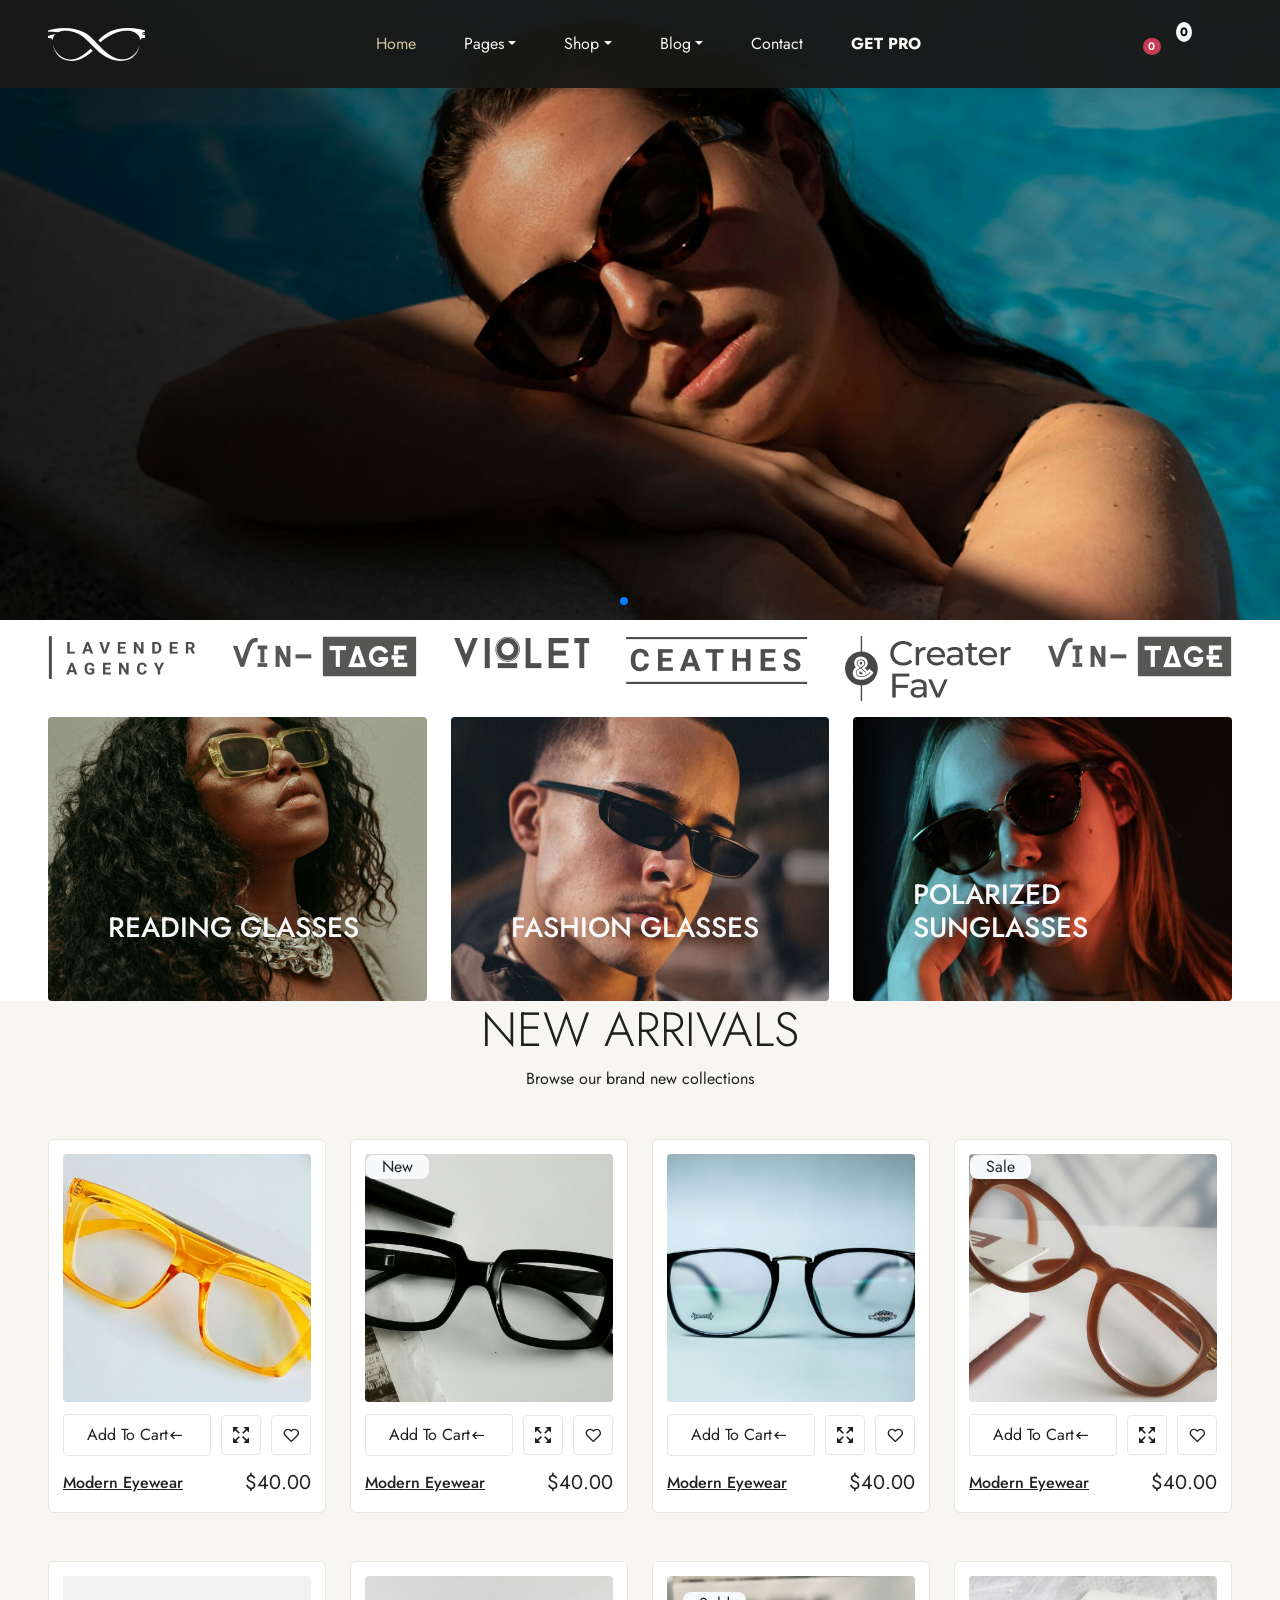
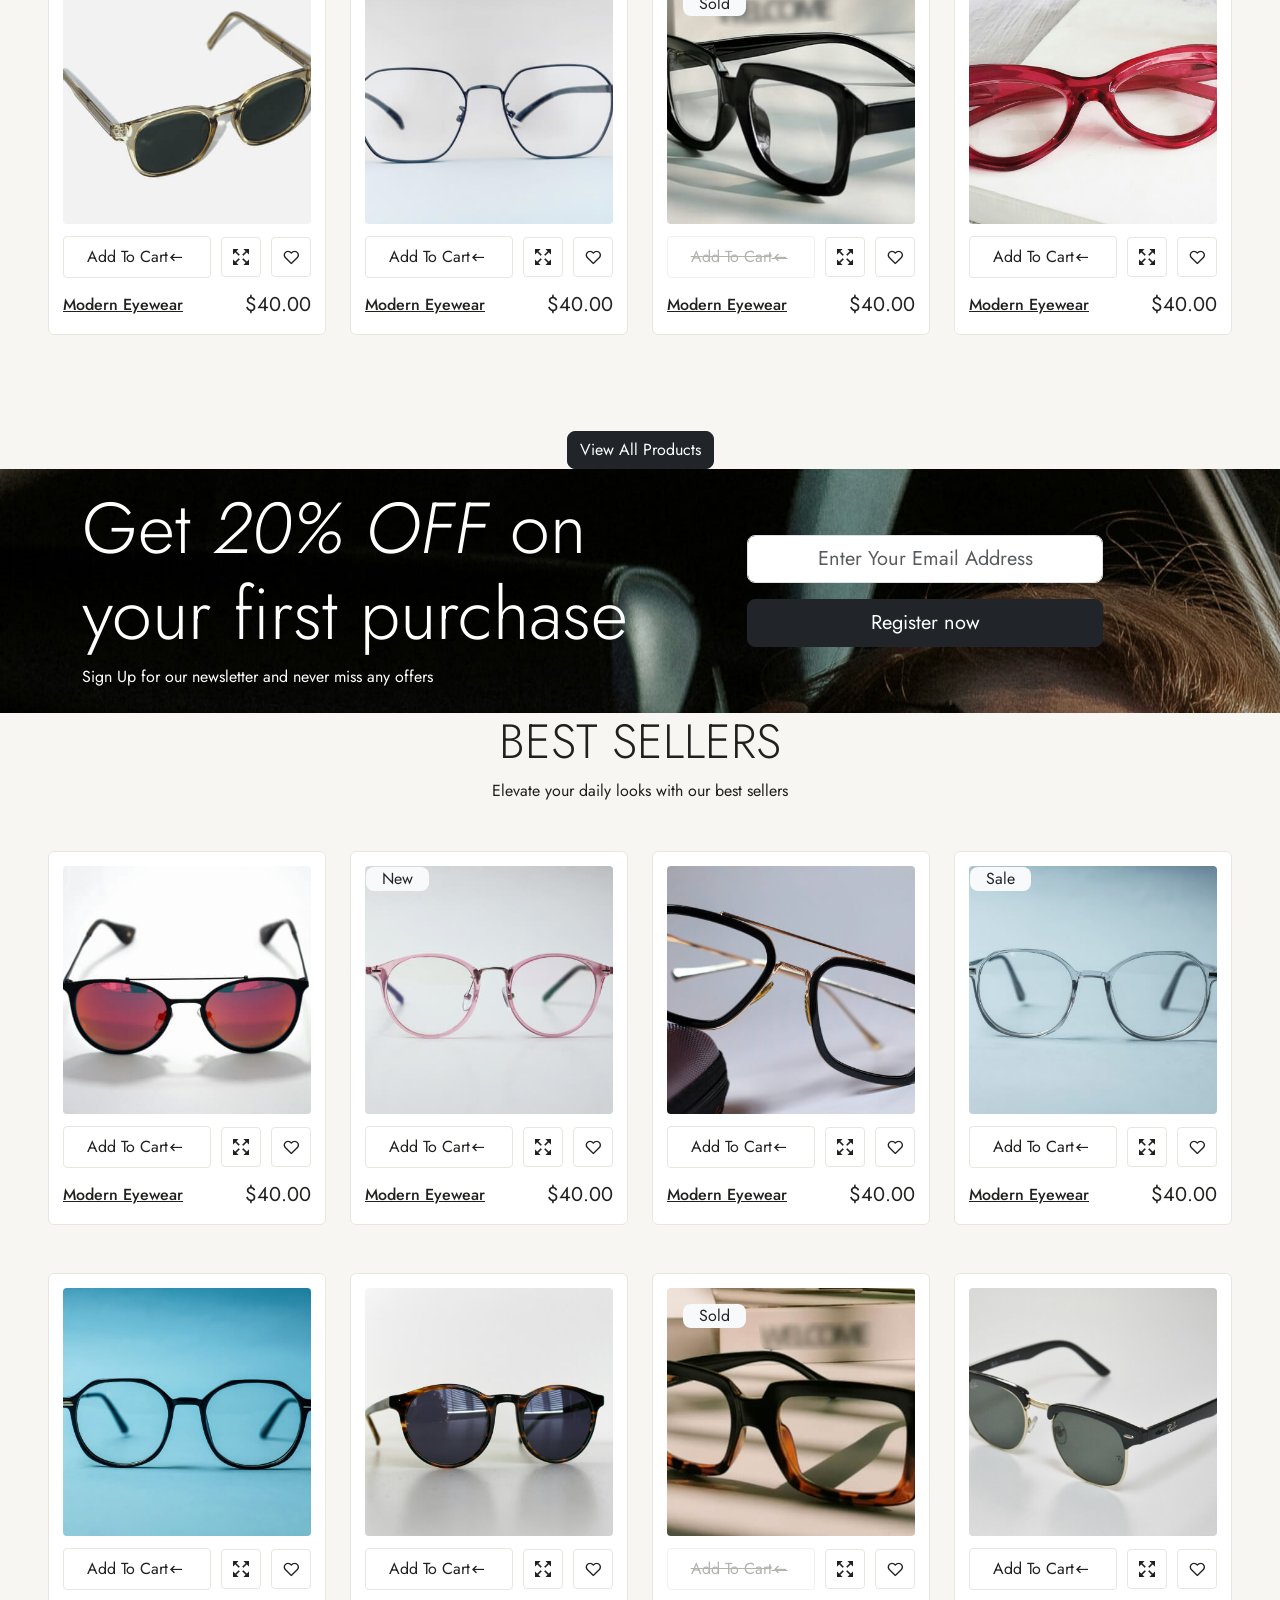
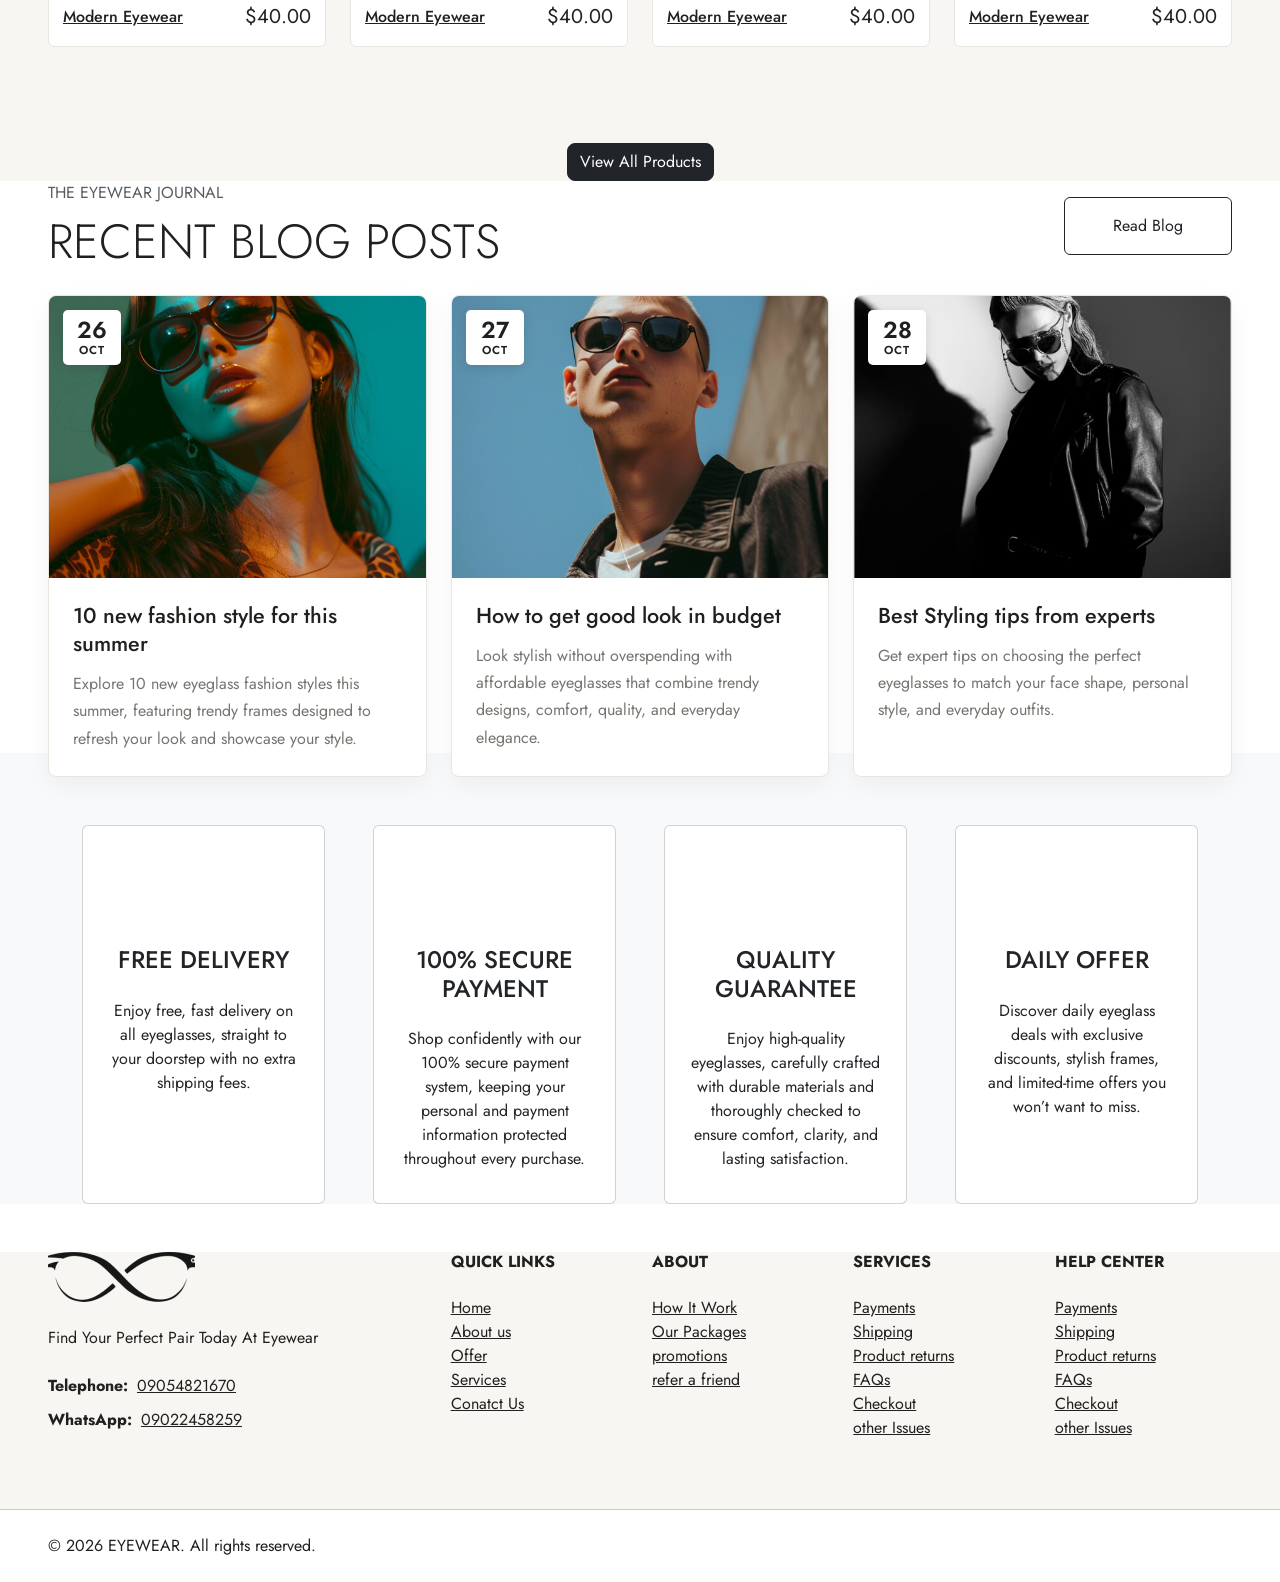
==== commit 30216666: "feat: Update navigation and add new account and contact pages - Updated the shop dropdown menu in in" ====
--- a/index.html
+++ b/index.html
@@ -255,10 +255,10 @@
               <a class="nav-link mx-2 dropdown-toggle" role="button" id="shop-menu" data-bs-toggle="dropdown"
                 aria-expanded="false">Shop</a>
               <ul class="dropdown-menu p-3 p-lg-0" aria-labelledby="shop-menu">
-                <li><a href="shop.html" class="dropdown-item">Shop<span
-                      class="badge bg-secondary-subtle text-dark ms-2">PRO</span></a></li>
-                <li><a href="single-product.html" class="dropdown-item">Single Product<span
-                      class="badge bg-secondary-subtle text-dark ms-2">PRO</span></a></li>
+                <li><a href="#new-arrival" class="dropdown-item">Shop All Eyewear</a></li>
+                <li><a href="#new-arrival" class="dropdown-item">New Arrivals</a></li>
+                <li><a href="#best-seller" class="dropdown-item">Best Sellers</a></li>
+                <li><a href="#category" class="dropdown-item">Browse Categories</a></li>
               </ul>
             </li>
             <li class="nav-item dropdown">
@@ -957,7 +957,7 @@
         </a>
       </div>
       <div class="row g-4">
-        <div class="col-md-4">
+        <div class="col-md-6 col-lg-4">
           <article class="card blog-card h-100">
             <div class="blog-image-wrap">
               <a href="single-post.html" aria-label="Read: 10 new fashion style for this summer">
@@ -973,7 +973,7 @@
             </div>
           </article>
         </div>
-        <div class="col-md-4">
+        <div class="col-md-6 col-lg-4">
           <article class="card blog-card h-100">
             <div class="blog-image-wrap">
               <a href="single-post.html" aria-label="Read: How to get good look in budget">
@@ -989,7 +989,7 @@
             </div>
           </article>
         </div>
-        <div class="col-md-4">
+        <div class="col-md-6 col-lg-4">
           <article class="card blog-card h-100">
             <div class="blog-image-wrap">
               <a href="single-post.html" aria-label="Read: Best Styling tips from experts">
@@ -1011,8 +1011,8 @@
 
   <section id="service" class="bg-light padding-medium">
     <div class="container">
-      <div class="row g-md-5 pt-4">
-        <div class="col-md-3 my-3">
+      <div class="row g-4 g-xl-5 pt-4">
+        <div class="col-sm-6 col-xl-3">
           <div class="card">
             <div>
               <iconify-icon class="service-icon text-black display-4" icon="ci:shopping-cart-02"></iconify-icon>
@@ -1023,7 +1023,7 @@
               </div>
           </div>
         </div>
-        <div class="col-md-3 my-3">
+        <div class="col-sm-6 col-xl-3">
           <div class="card">
             <div>
               <iconify-icon class="service-icon text-black display-4" icon="tdesign:secured"></iconify-icon>
@@ -1034,7 +1034,7 @@
               </div>
           </div>
         </div>
-        <div class="col-md-3 my-3">
+        <div class="col-sm-6 col-xl-3">
           <div class="card">
             <div>
               <iconify-icon class="service-icon text-black display-4" icon="la:award"></iconify-icon>
@@ -1045,7 +1045,7 @@
               </div>
           </div>
         </div>
-        <div class="col-md-3 my-3">
+        <div class="col-sm-6 col-xl-3">
           <div class="card">
             <div>
               <iconify-icon class="service-icon text-black display-4" icon="solar:dollar-outline"></iconify-icon>
@@ -1068,6 +1068,22 @@
           <div class="footer-menu">
             <img src="images/logo-dark.png" alt="logo">
             <p class="mt-4">Find Your Perfect Pair Today At Eyewear</p>
+            <div class="footer-contact mt-4">
+              <p class="mb-2">
+                <strong>Telephone:</strong>
+                <a href="tel:09054821670" class="footer-link">
+                  <iconify-icon icon="mdi:phone" class="align-middle me-1" aria-hidden="true"></iconify-icon>
+                  09054821670
+                </a>
+              </p>
+              <p class="mb-0">
+                <strong>WhatsApp:</strong>
+                <a href="https://wa.me/2349022458259" class="footer-link" target="_blank" rel="noopener noreferrer">
+                  <iconify-icon icon="ri:whatsapp-fill" class="align-middle me-1" aria-hidden="true"></iconify-icon>
+                  09022458259
+                </a>
+              </p>
+            </div>
             <div class="social-links mt-4">
               <ul class="d-flex list-unstyled gap-3">
                 <li class="social">
--- a/style.css
+++ b/style.css
@@ -516,6 +516,10 @@
   line-height: 1.7;
 }
 
+#service {
+  margin-top: 1.5rem;
+}
+
 footer {
   background: var(--paper);
 }
@@ -532,8 +536,11 @@
   display: flex;
   width: 100%;
   height: 100%;
-  align-items: center;
-  padding: 1.5rem;
+  flex-direction: column;
+  align-items: center;
+  justify-content: flex-start;
+  gap: 0.5rem;
+  padding: 2rem 1.5rem;
   text-align: center;
 }
 
@@ -557,6 +564,10 @@
 
 #service .card-text p {
   margin-bottom: 0;
+}
+
+#service .card-text {
+  justify-content: center;
 }
 
 @media (max-width: 767.98px) {
